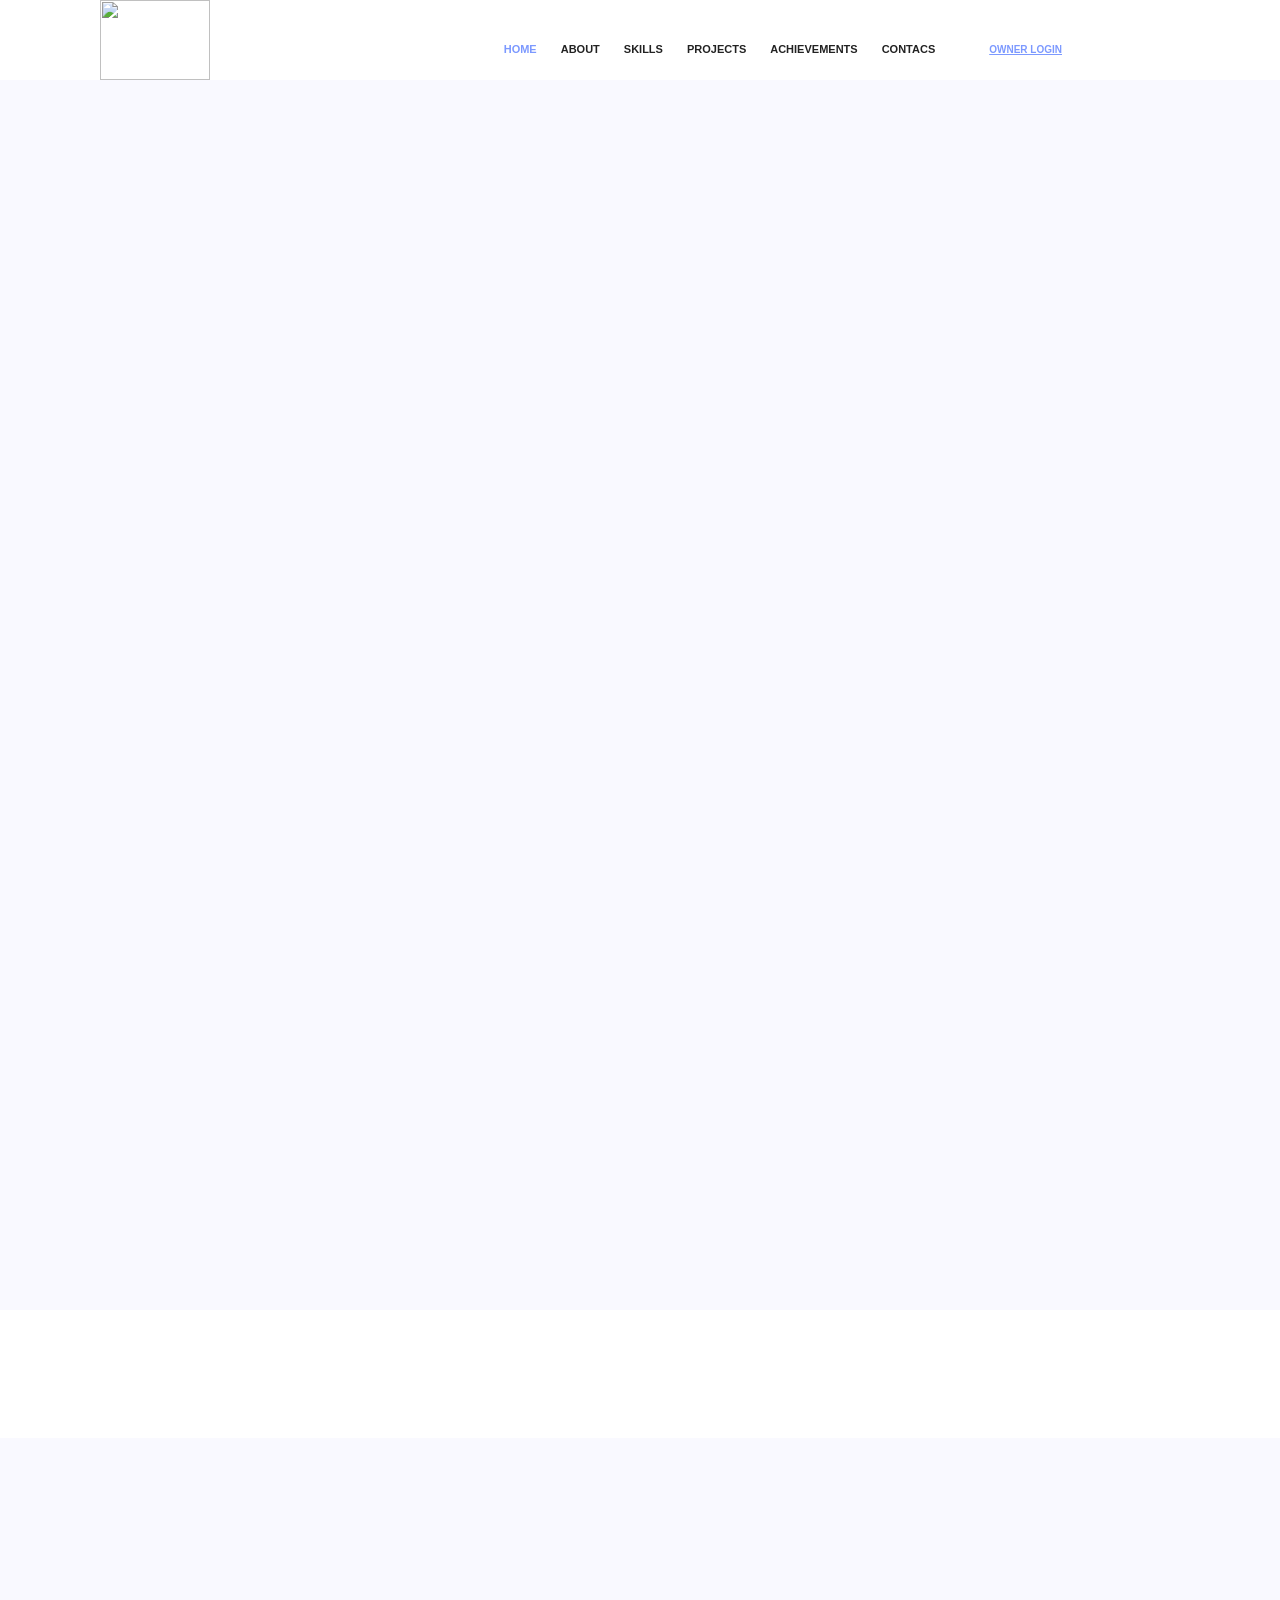
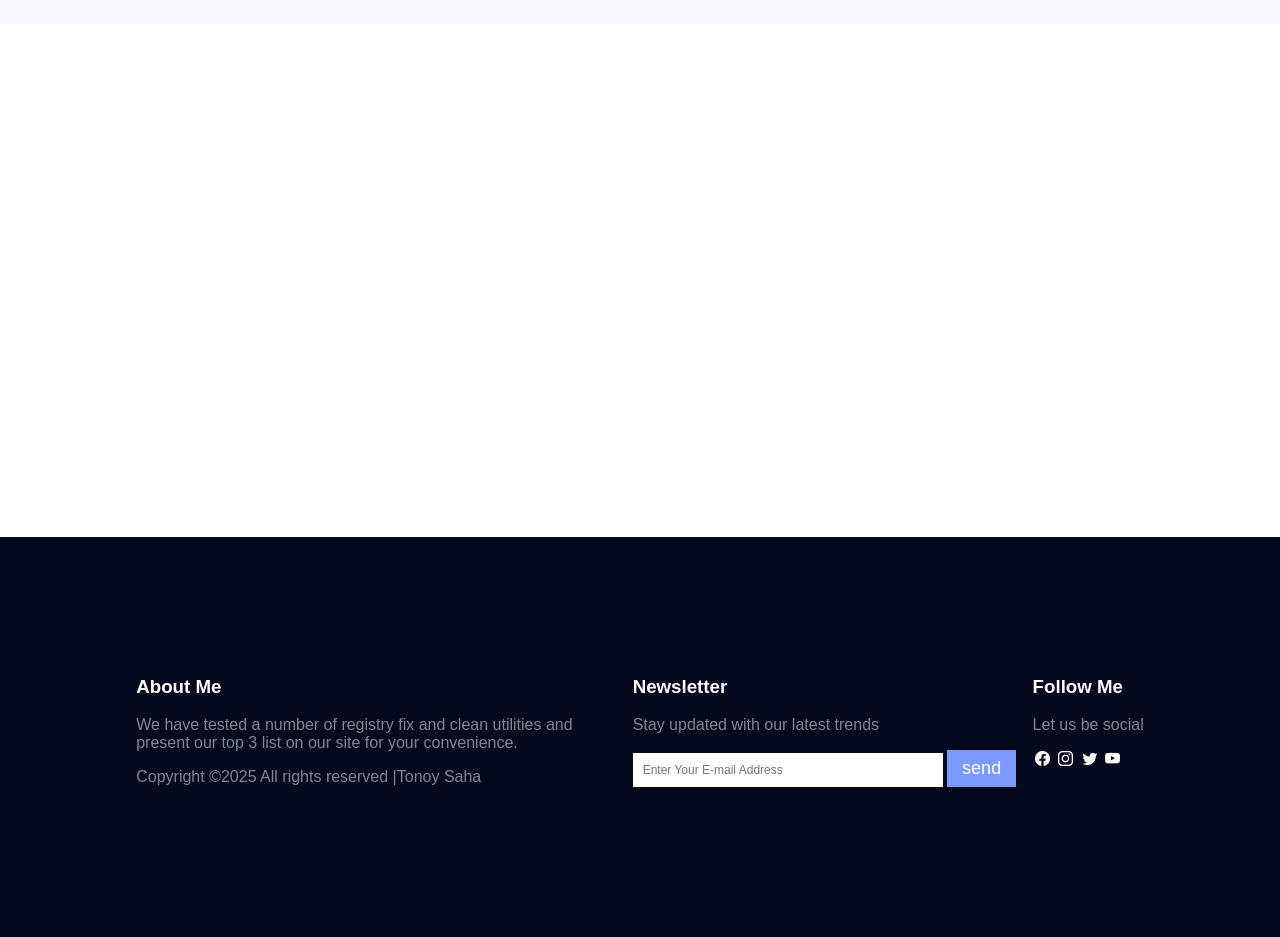
==== index.html @ 449d0204 "added a feature" ====
<!DOCTYPE html>
<html lang="en">
<head>
    <meta charset="UTF-8">
    <meta name="viewport" content="width=device-width, initial-scale=1.0">
  <link rel="stylesheet" href="https://cdn.jsdelivr.net/npm/bootstrap-icons@1.11.3/font/bootstrap-icons.css">
  <link rel="stylesheet" href="https://cdn.jsdelivr.net/npm/devicon@2.15.1/devicon.min.css">
    <link rel="stylesheet" href="style.css">
    <title>Personal</title>
</head>
<body>
    <header>
        <div class="logo edit-img-wrap" data-key="logo">
            <img id="logoImg" src="img1.jpg" alt="">
            <div class="img-overlay">Change logo</div>
        </div>
        <div class="navbar">
            <ul>
                <li><a href="#" style="color: #7c99ff;">Home</a></li>
                <li><a href="#">About</a></li>
                <li><a href="#skills">Skills</a></li>
                <li><a href="#projects">Projects</a></li>
                <li><a href="#achievements">Achievements</a></li>
                <li><a href="#contact">Contacs</a></li>
                <li><span class="owner-pill" id="ownerPill">Editing as owner</span></li>
                <li><button class="login-link" id="loginLink">Owner login</button></li>
            </ul>
        </div>
    </header>
   <!--section1 start-->
    <section class="section1">
        <div class="half1 reveal">
            <h3 data-tkey="hero_eyebrow">This is me</h3>
            <h1 data-tkey="hero_name">Tonoy Saha</h1>
            <p data-tkey="hero_desc">You will begin to realise why this exercise is called the Dickens Pattern with reference to the ghost showing Scrooge some different futures.</p>
            <input type="button" value="DISCOVER NOW">
        </div>
        <div class="half2 reveal edit-img-wrap" data-key="hero">
            <img id="heroImg" src="photo_2026-07-21_13-14-48-modified.png" alt="man">
            <div class="img-overlay">Change photo</div>
        </div>
    </section>
      <!--section1 end-->

      <!--section2 start-->
     <section class="section2">
        <div class="half3 reveal edit-img-wrap" data-key="about">
            <img id="aboutImg" src="details.png" alt="details">
            <div class="img-overlay">Change photo</div>
        </div>

        <div class="half4 reveal">
            <h3 data-tkey="about_eyebrow">About Me</h3>

            <h1 data-tkey="about_title">Personal Details</h1>

            <p data-tkey="about_desc">Here, I focus on a range of items and features that we use in life without giving them a second thought. such as Coca Cola. Dolor sit amet, consectetur adipisicing elit, sed do eiusmod tempor incididunt ut labore et dolore magna aliqua. Ut enim ad minim veniam, quis nostrud exercitation ullamco.</p>
            <input type="button" value="VIEW MORE DETAILS">
        </div>

     </section>
        <!--section2 end-->

        <!--skills start-->
    <section class="skillsSection" id="skills">
        <div class="firsttext reveal">
            <h1 data-tkey="skills_title">My Skills</h1>
            <p data-tkey="skills_desc">The tools and technologies I build with.</p>
        </div>
        <div class="section-head"><button class="add-btn" id="addSkill">+</button></div>
        <div class="skillsGrid" id="skillsGrid"></div>
    </section>
        <!--skills end-->

        <!--section3 start (Projects, was Services)-->

     <section class="section3" id="projects">
        <div class="firsttext reveal">
            <h1 data-tkey="projects_title">My Projects</h1>
            <p data-tkey="projects_desc">At about this time of year, some months after New Year's resolutions have been made and kept, or made and neglected.</p>
        </div>
        <div class="section-head"><button class="add-btn" id="addProject">+</button></div>
        <div class="service">
            <div class="proj-grid" id="projectsGrid"></div>
        </div>
     </section>
     <!--section3 end-->

     <!--section5 start (Achievements, was Featured Projects)-->
     <section class="section5" id="achievements">
        <div class="txt reveal">
            <h1 data-tkey="achievements_title">Achievements</h1>
            <p data-tkey="achievements_desc">Certificates and milestones I've earned along the way.</p>
        </div>
        <div class="section-head"><button class="add-btn" id="addCert">+</button></div>
        <div class="imgg" id="certsGrid"></div>
     </section>
     <!--section5 end-->

     <!--contact start-->
     <section class="section6" id="contact">
        <div class="txt2 reveal">
            <h1 data-tkey="contact_title">Get In Touch</h1>
            <p data-tkey="contact_desc">Have a project, an opportunity, or just want to say hi? Reach out.</p>
        </div>
        <div class="contact-wrap reveal">
            <a class="contact-item" href="mailto:your.email@example.com">
                <i class="bi bi-envelope"></i>
                <div><h3>Email</h3><p data-tkey="contact_email">your.email@example.com</p></div>
            </a>
            <a class="contact-item" href="tel:+8800000000">
                <i class="bi bi-telephone"></i>
                <div><h3>Phone</h3><p data-tkey="contact_phone">+880 00 000 0000</p></div>
            </a>
            <a class="contact-item" href="https://github.com/tonoy-saha" target="_blank">
                <i class="bi bi-github"></i>
                <div><h3>GitHub</h3><p data-tkey="contact_github">github.com/tonoy-saha</p></div>
            </a>
            <a class="contact-item" href="https://linkedin.com" target="_blank">
                <i class="bi bi-linkedin"></i>
                <div><h3>LinkedIn</h3><p data-tkey="contact_linkedin">Connect with me</p></div>
            </a>
        </div>
     </section>
     <!--contact end-->
     <!--Footer start-->
     <section class="footer">
         <div class="foot">
         <div class="foot1">
            <h3 data-tkey="foot_about_title">About Me</h3>
            <p style="width: 480px;" data-tkey="foot_about_desc">We have tested a number of registry fix and clean utilities and present our top 3 list on our site for your convenience.</p>
            <p data-tkey="foot_copyright">Copyright ©2025 All rights reserved |Tonoy Saha</p>
         </div>
         <div class="foot1">
            <h3 data-tkey="foot_news_title">Newsletter</h3>
            <p data-tkey="foot_news_desc">Stay updated with our latest trends</p>
            <input type="text" placeholder="Enter Your E-mail Address">
            <button>send</button>
         </div>
         <div class="foot1">
            <h3 data-tkey="foot_follow_title">Follow Me</h3>
            <p data-tkey="foot_follow_desc">Let us be social</p>
            <i class="bi bi-facebook"></i>
            <i class="bi bi-instagram"></i>
            <i class="bi bi-twitter"></i>
            <i class="bi bi-youtube"></i>

         </div>
         </div>

     </section>
     <!--Footer end-->

<!-- LOGIN MODAL -->
<div class="modal-back" id="loginBack">
  <div class="modal">
    <h3>Owner login</h3>
    <div class="err" id="loginErr"></div>
    <label>Email</label>
    <input type="text" id="loginEmail" placeholder="Email">
    <label>Password</label>
    <input type="password" id="loginPass" placeholder="Password">
    <div class="modal-actions">
      <button class="btn-ghost" id="loginCancel">Cancel</button>
      <button class="btn-primary" id="loginSubmit">Sign in</button>
    </div>
  </div>
</div>

<!-- SKILL MODAL -->
<div class="modal-back" id="skillModalBack">
  <div class="modal">
    <h3>Add skill</h3>
    <label>Skill name</label>
    <input type="text" id="skName" placeholder="e.g. JavaScript, Firebase, Python">
    <div class="hint">Type a known tech name and its logo is added automatically. Otherwise, upload a small image below.</div>
    <label>Logo image (optional — used if no automatic match)</label>
    <input type="file" id="skImage" accept="image/*">
    <div class="modal-actions">
      <button class="btn-ghost" id="skCancel">Cancel</button>
      <button class="btn-primary" id="skSave">Save</button>
    </div>
  </div>
</div>

<!-- PROJECT MODAL -->
<div class="modal-back" id="projectModalBack">
  <div class="modal">
    <h3>Add project</h3>
    <label>Icon (Bootstrap Icons class name)</label>
    <input type="text" id="prIcon" placeholder="e.g. bi-browser-chrome" value="bi-code-slash">
    <div class="hint">Browse names at icons.getbootstrap.com — just the class, e.g. bi-phone</div>
    <label>Title</label>
    <input type="text" id="prTitle" placeholder="e.g. Khata — Ledger App">
    <label>Description</label>
    <textarea id="prDesc" placeholder="A short line about the project"></textarea>
    <div class="modal-actions">
      <button class="btn-ghost" id="prCancel">Cancel</button>
      <button class="btn-primary" id="prSave">Save</button>
    </div>
  </div>
</div>

<!-- ACHIEVEMENT / CERT MODAL -->
<div class="modal-back" id="certModalBack">
  <div class="modal">
    <h3>Add certificate</h3>
    <label>Title</label>
    <input type="text" id="ceTitle" placeholder="e.g. AWS Cloud Practitioner">
    <label>Issued by</label>
    <input type="text" id="ceIssuer" placeholder="e.g. Amazon Web Services">
    <label>Date</label>
    <input type="text" id="ceDate" placeholder="e.g. March 2026">
    <label>About this certificate</label>
    <textarea id="ceDesc" placeholder="What it covers or why it matters"></textarea>
    <label>Image (optional)</label>
    <input type="file" id="ceImage" accept="image/*">
    <div class="hint">Keep it under ~700KB — a compressed JPEG around 800–1000px wide works well.</div>
    <div class="modal-actions">
      <button class="btn-ghost" id="ceCancel">Cancel</button>
      <button class="btn-primary" id="ceSave">Save</button>
    </div>
  </div>
</div>

<input type="file" id="siteImageInput" accept="image/*" style="display:none">

<script type="module" src="script.js"></script>
</body>
</html>
---- style.css ----
body{
    margin: 0;
    padding: 0;
    box-sizing: border-box;
    font-family: Arial, Helvetica, sans-serif;
}
header{
    width: 100%;
    height: 50px;
    position: fixed;
    background-color: white;
    padding-bottom: 30px;
    z-index: 1;
}
header div{
    float: left;
    justify-content: center;
    align-items: center;
}
header .logo img{
    height: 80px;
    width: 110px;
    margin-left: 100px;
}
header .navbar{
    position: absolute;
    top: 0;
    right: 0;
    margin-right: 200px;
    margin-top: 20px;
    font-size: 11px;
    font-weight: bold;
}
header .navbar ul{
    list-style: none;

}
header .navbar ul li{
    float: left;
    padding: 12px;
}
header .navbar ul li a{
    text-decoration: none;
    color: #222222;
    text-transform: uppercase;

}
header .navbar ul li a:hover{
color: #7c99ff;
}
/*section1 start*/
.section1{
    background-color: #f9f9ff;
    width: 100%;
    height: 655px;
    display: flex;
    justify-content: space-between;
    align-items: center;


}
.half1, .half2{
    width: 50%;
}
.half1{
    margin-left: 230px;
    margin-bottom: 12px;

}
.half2{
    padding-right: 160px;
}
.half2 img{
    max-width: 100%;
    height: auto;
}
.half1 h3{
    font-size: 17px;
    font-weight: normal;
    margin-bottom: 8px;

}
.half1 h1{
    font-size: 50px;
    margin-bottom: 8px;
}
.half1 p{
    color: rgba(70, 67, 67, 0.5);
    font-size: 12px;
}
.half1 input{
    padding:12px 25px ;
    background-image: linear-gradient(to right, #007bff, #6a5acd, #8a2be2);
    outline: none;
    border: none;
    color: white;
}
.half1 input:hover{

     box-shadow: 5px 10px 30px rgba(130, 137, 255, 0.7);
     transition: all ease 0.5s;

}
/*section1 end*/

/*section2 start*/
.section2{
   background-color: #f9f9ff;
   height: 655px;
   width: 100%;
   display: flex;
   align-items: center;
   justify-content: space-between;
}

.half3, .half4{
    width: 50%;
}
.half3 img{
padding-left: 120px;
max-width: 100%;
height: auto;
}
.half4{
    margin-right: 230px;
    margin-bottom: 12px;
}

.half4 h3{
    font-size: 14px;
    font-weight: normal;
    margin-bottom: 8px;
}
.half4 h1{
    font-size: 50px;
    margin-bottom: 8px;
}
.half4 p{
    font-size: 12px;
    color: rgba(70, 67, 67, 0.5);
}

.half4 input{
    padding: 12px 8px;
     background-image: linear-gradient(to right, #007bff, #6a5acd, #8a2be2);
     outline: none;
     border: none;
     color: white;
    }
.half4 input:hover{
    box-shadow: 5px 10px 30px rgba(130, 137, 255, 0.7);
     transition: all ease 0.5s;
}

/*section2 end*/
/*section3 start*/
.section3{
    margin: 0 auto;
    text-align: center;
    height: auto;
    width: 100%;
    background-color: #f9f9ff;
}
 .firsttext h1{
    font-size: 40px;
    line-height: 10px;

}
 .firsttext p{
    width: 670px;
    color: rgba(0,0,0,0.5);
    margin: 0 auto;
    padding-top: 30px;
}
.firsttext h1,
.firsttext p {
    margin-top: 0;
    margin-bottom: 0;

}
.service{
    width: 80%;
    margin: 0 auto;
    padding: 45px;
}
.srv1, .srv2{
    width: 100%;
    overflow: hidden;
}
.srv2{
    padding-top: 40px;
}
.srv1 div, .srv2 div{
    width: 31%;
    float: left;
    padding: 5px;
    margin: 0 auto;
}
.service i{
    font-size: 30px;
    color: rgba(0,0,0,0.8);
}
.service h1{
    color: rgba(0,0,0,0.9);
    font-size: medium;
}
.service p{
    color: rgba(0,0,0,0.5);
    font-size: smaller;
}

.service i:hover{
    color: #7c99ff;
}
.service h1:hover{
    color: #7c99ff;
}
/*section3 end*/
/*section4 start*/
.section4{
    width: 100%;
    height: 200px;
    background: linear-gradient(to right, #62cff4, #2c67f2 );
}
.section4 div{
    float: left;
    width: 20%;
    margin: 0 auto;
    position: relative;
    top: 50px;
    left: 200px;

}
.section4 h1,p{
    text-align: center;
    color: white;
}
.section4 h1{
    font-size: 30px;
    line-height: 0;

}

/*section4 end*/
/*section5 start*/
.section5{
    box-sizing: border-box;
    width: 100%;
}
.section5 .txt h1,
.section5 .txt p {
    text-align: center;
}
.section5 .txt h1{
    font-size: 30px;
    color: rgba(0,0,0,0.9);
    margin-bottom: 0;
    margin-top: 50px;
}
.section5 .txt p{
    color: rgba(0,0,0,0.5);
    font-size: 12px;
    margin-bottom: 20px;

}
.section5 .imgg{
    width: 75%;
    display: flex;
    justify-content: space-between;
    flex-wrap: wrap;
    margin: 0 auto;
    margin-left: 80px;
}
.section5 .imgg div {
    width: 30%;      /* Use percentage for 3 in a row */
    min-width: 220px;
    box-sizing: border-box;
    padding: 20px;   /* Reduce padding */
    margin-bottom: 20px;
    text-align: center;
}

.section5 .imgg p{
      color: rgba(0,0,0,0.5);
    font-size: 12px;
    margin: 0;
     margin-left: 90px;

}
.section5 .imgg h1{
    color: rgba(0,0,0,0.8);
    font-size: 15px;
    margin: 0;
    margin-left: 90px;
    margin-top: 10px;
}
.section5 .imgg figure{
    background: linear-gradient(45deg, #6a5acd 40%, #62cff4 100%);
    height: 339px;
    width: 340px;
    margin: 0;
    padding: 0;
    overflow: hidden;
    border-radius: 3%;

}
.section5 figure:hover img{
    opacity: 0.3;
    transition: all 0.3s ease-in-out;
}


/*section5 end*/
/*section6 start*/
.section6{
    width: 100%;
    height: auto;
    padding-bottom: 60px;
}
.section6 .txt2 h1{
    text-align: center;
    color: rgba(0,0,0,0.9);

}
.section6 .txt2 p{
    color: rgba(0,0,0,0.5);
    font-size: small;
    margin-top: -10px;
    text-align: center ;
}
.contact-wrap{
    width: 75%;
    margin: 50px auto 0;
    display: flex;
    flex-wrap: wrap;
    justify-content: center;
    gap: 20px;
}
.contact-item{
    width: 260px;
    background-color: rgb(249, 249, 249);
    border: 1px solid rgba(0,0,0,0.1);
    padding: 22px;
    display: flex;
    align-items: center;
    gap: 16px;
    text-decoration: none;
    color: #222;
    transition: all 0.25s ease-in;
}
.contact-item i{
    font-size: 26px;
    color: #7c99ff;
}
.contact-item h3{
    margin: 0 0 4px;
    font-size: 14px;
}
.contact-item p{
    margin: 0;
    font-size: 12px;
    color: rgba(0,0,0,0.5);
    text-align: left;
}
.contact-item:hover{
    background-color: #7c99ff;
    transform: scale(1.04);
    box-shadow: 0 8px 12px 0 rgba(0,0,0,0.1);
}
.contact-item:hover i, .contact-item:hover h3, .contact-item:hover p{
    color: #fff;
}
@media(max-width:600px){ .contact-wrap{ width:95%; } .contact-item{ width:100%; } }
/*footer start*/
.footer{
    background-color: rgb(4, 9, 30);
    width: 100%;
    height: 400px;
    position: absolute;
    color: white;
    margin-top: 20px;
}
.footer .foot{
    width: 80%;
    height: auto;
    display: flex;
    justify-content: space-around;
    margin: 0 auto;
    margin-top: 120px;
}
.footer .foot .foot1 p{
    color: rgba(255, 255, 255, 0.5);
    text-align: left;
}
.footer .foot .foot1 input{
    font-size: 12px;
    border: none;
    outline: none;
    padding: 10px 150px 10px 10px;
}
.footer .foot .foot1 button{
    font-size: 18px;
    color: white;
    background-color: #7c99ff;
    padding: 8px 15px;
    border: none;
    outline: none;
    cursor: pointer;
}
.footer .foot .foot1 i{
    font-size: 15px;
    cursor: pointer;
    padding: 5px 2px;
}
.footer .foot .foot1 i:hover{
    color: #7c99ff;
}

/*footer end*/

/*responsive*/
/* Responsive styles */
@media (max-width: 1200px) {
    header .logo img {
        margin-left: 30px;
    }
    header .navbar {
        margin-right: 40px;
    }
    .half1, .half2, .half3, .half4 {
        margin-left: 20px;
        margin-right: 20px;
        padding: 0 10px;
    }
    .section5 .imgg {
        margin-left: 0;
    }
    .footer .foot {
        width: 95%;
    }
}

@media (max-width: 900px) {
    header {
        height: auto;
        padding-bottom: 10px;
    }
    header .logo img {
        width: 80px;
        height: 60px;
        margin-left: 10px;
    }
    header .navbar {
        margin-right: 10px;
        margin-top: 10px;
        font-size: 10px;
    }
    .section1,
    .section2 {
        flex-direction: column;
        height: auto;
        align-items: flex-start;
        padding: 20px 0;
    }
    .half1, .half2, .half3, .half4 {
        width: 100%;
        margin: 0;
        padding: 0 10px;
    }
    .half2, .half3 img {
        padding-right: 0;
        padding-left: 0;
    }
    .section5 .imgg {
        flex-direction: column;
        width: 95%;
        margin-left: 0;
    }
    .section5 .imgg div {
        width: 90%;
        min-width: unset;
        margin: 0 auto 20px auto;
    }
    .section6 .card {
        flex-direction: column;
        align-items: center;
    }
    .footer .foot {
        flex-direction: column;
        align-items: flex-start;
        margin-top: 40px;
        width: 95%;
    }
    .section4 div {
        float: none;
        width: 90%;
        left: 0;
        top: 20px;
        margin: 0 auto 20px auto;
        position: static;
    }
}

@media (max-width: 600px) {
    body {
        font-size: 14px;
    }
    header {
        height: auto;
        padding-bottom: 10px;
    }
    header .logo img {
        margin-left: 5px;
        width: 60px;
        height: 40px;
    }
    header .navbar {
        margin-right: 5px;
        margin-top: 5px;
        font-size: 9px;
    }
    header .navbar ul li {
        padding: 6px;
    }
    .section1,
    .section2,
    .section3,
    .section4,
    .section5,
    .section6 {
        padding: 10px 0;
    }
    .half1, .half2, .half3, .half4 {
        margin-left: 0;
        margin-right: 0;
        padding: 0 5px;
    }
    .section5 .imgg {
        width: 100%;
        padding: 0;
        margin-left: 0;
    }
    .section5 .imgg div {
        width: 100%;
        padding: 10px 0;
        min-width: unset;
    }
    .section5 .imgg figure {
        width: 100%;
        height: auto;
    }
    .footer {
        height: auto;
        padding: 20px 0;
    }
    .footer .foot {
        width: 100%;
        margin-top: 20px;
        padding: 0 10px;
    }
    .footer .foot .foot1 input {
        padding: 10px 10px 10px 10px;
        width: 100%;
        box-sizing: border-box;
    }
    .section4 {
        height: auto;
        padding: 20px 0;
    }
    .section4 div {
        width: 100%;
        margin: 10px 0;
        left: 0;
        top: 0;
        position: static;
        float: none;
    }
}

@media (max-width: 400px) {
    body {
        font-size: 12px;
    }
    .section5 .txt h1,
    .section6 .txt2 h1 {
        font-size: 18px;
    }
    .footer .foot .foot1 button {
        font-size: 14px;
        padding: 6px 10px;
    }
}

/* ============ NEW: dynamic sections, owner editing, animations ============ */

/* scroll-reveal */
.reveal{ opacity:0; transform:translateY(24px); transition:opacity .6s ease, transform .6s ease; }
.reveal.in-view{ opacity:1; transform:translateY(0); }

/* owner login / pill */
.owner-pill{ display:none; background:#e5f2ec; color:#1f7a5c; border-radius:999px; padding:4px 12px; font-size:9px; font-weight:700; text-transform:uppercase; }
body.owning .owner-pill{ display:inline-block; }
.login-link{ background:none; border:none; color:#7c99ff; font-size:10px; font-weight:bold; text-transform:uppercase; cursor:pointer; text-decoration:underline; }

/* section head (+ add button) */
.section-head{ text-align:center; margin:20px 0 10px; }
.add-btn{ display:none; width:34px; height:34px; border-radius:50%; background:#7c99ff; color:#fff; border:none; font-size:1.1rem; cursor:pointer; box-shadow:0 4px 10px rgba(124,153,255,.4); transition:transform .2s; }
.add-btn:hover{ transform:scale(1.1); }
body.owning .add-btn{ display:inline-block; }

/* skills */
.skillsSection{ background:#fff; width:100%; padding-bottom:50px; text-align:center; }
.skillsGrid{ width:78%; margin:20px auto 0; display:flex; flex-wrap:wrap; justify-content:center; gap:18px; }
.skill-card{ width:120px; background:#f9f9ff; border:1px solid rgba(0,0,0,.06); border-radius:12px; padding:18px 10px; position:relative; animation:fadeUp .5s ease both; transition:transform .2s, box-shadow .2s; }
.skill-card:hover{ transform:translateY(-4px); box-shadow:0 10px 22px rgba(124,153,255,.25); }
.skill-card i{ font-size:2.2rem; }
.skill-card img{ width:44px; height:44px; object-fit:contain; }
.skill-card .sk-name{ margin-top:8px; font-size:11px; color:#333; font-weight:bold; }
.skill-card .del{ display:none; position:absolute; top:4px; right:6px; border:none; background:none; color:#999; font-size:12px; cursor:pointer; }
body.owning .skill-card .del{ display:block; }

/* projects grid (replaces srv1/srv2 static layout, same visual language) */
.proj-grid{ display:flex; flex-wrap:wrap; justify-content:space-between; }
.proj-card{ width:31%; padding:5px; margin:0 auto 30px; position:relative; animation:fadeUp .5s ease both; transition:transform .2s; }
.proj-card:hover{ transform:translateY(-5px); }
.proj-card .del{ display:none; position:absolute; top:0; right:10px; border:none; background:none; color:#bbb; font-size:14px; cursor:pointer; }
body.owning .proj-card .del{ display:block; }
@media(max-width:900px){ .proj-card{ width:100%; } }

/* achievements / certs cards (reuse .imgg div layout, add owner controls) */
.imgg .cert-card{ position:relative; }
.imgg .cert-card .del{ display:none; position:absolute; top:8px; right:8px; border:none; background:rgba(255,255,255,.85); border-radius:50%; width:22px; height:22px; font-size:12px; cursor:pointer; }
body.owning .imgg .cert-card .del{ display:block; }
.imgg figure img{ width:100%; height:100%; object-fit:cover; }
.imgg figure.no-img{ display:flex; align-items:center; justify-content:center; color:#fff; font-size:13px; }
.imgg .empty-state{ width:100%; text-align:center; color:rgba(0,0,0,.4); font-size:13px; padding:30px 0; }

/* modals */
.modal-back{ display:none; position:fixed; inset:0; background:rgba(0,0,0,.55); align-items:center; justify-content:center; z-index:100; padding:20px; }
.modal-back.show{ display:flex; }
.modal{ background:#fff; border-radius:10px; padding:26px; width:100%; max-width:420px; max-height:88vh; overflow-y:auto; text-align:left; }
.modal h3{ margin:0 0 16px; font-size:18px; }
.modal label{ display:block; font-size:12px; color:#666; margin:12px 0 5px; font-weight:bold; }
.modal input[type=text], .modal input[type=password], .modal textarea, .modal input[type=file]{
  width:100%; border:1px solid #ddd; border-radius:6px; padding:9px 10px; font-family:Arial, Helvetica, sans-serif; font-size:13px; box-sizing:border-box;
}
.modal textarea{ resize:vertical; min-height:60px; }
.modal .hint{ font-size:11px; color:#999; margin-top:4px; }
.modal .err{ color:#c0392b; font-size:12px; min-height:16px; }
.modal-actions{ display:flex; justify-content:flex-end; gap:10px; margin-top:20px; }
.btn-primary{ background-image: linear-gradient(to right, #007bff, #6a5acd, #8a2be2); color:#fff; border:none; border-radius:6px; padding:9px 20px; font-size:13px; cursor:pointer; font-weight:bold; }
.btn-ghost{ background:none; border:1px solid #ddd; color:#666; border-radius:6px; padding:9px 18px; font-size:13px; cursor:pointer; }

@keyframes fadeUp{ from{opacity:0; transform:translateY(16px);} to{opacity:1; transform:translateY(0);} }

/* editable site images (logo / hero / about) */
.edit-img-wrap{ position:relative; }
.edit-img-wrap img{ display:block; }
.img-overlay{
  display:none; position:absolute; inset:0; background:rgba(0,0,0,.55); color:#fff;
  align-items:center; justify-content:center; font-size:12px; text-align:center; cursor:pointer;
}
body.owning .edit-img-wrap{ cursor:pointer; }
body.owning .edit-img-wrap:hover .img-overlay{ display:flex; }

/* editable text */
body.owning [data-tkey]{ outline:none; border-bottom:1px dashed rgba(0,0,0,.25); cursor:text; }
body.owning [data-tkey]:hover{ border-bottom-color:#7c99ff; }
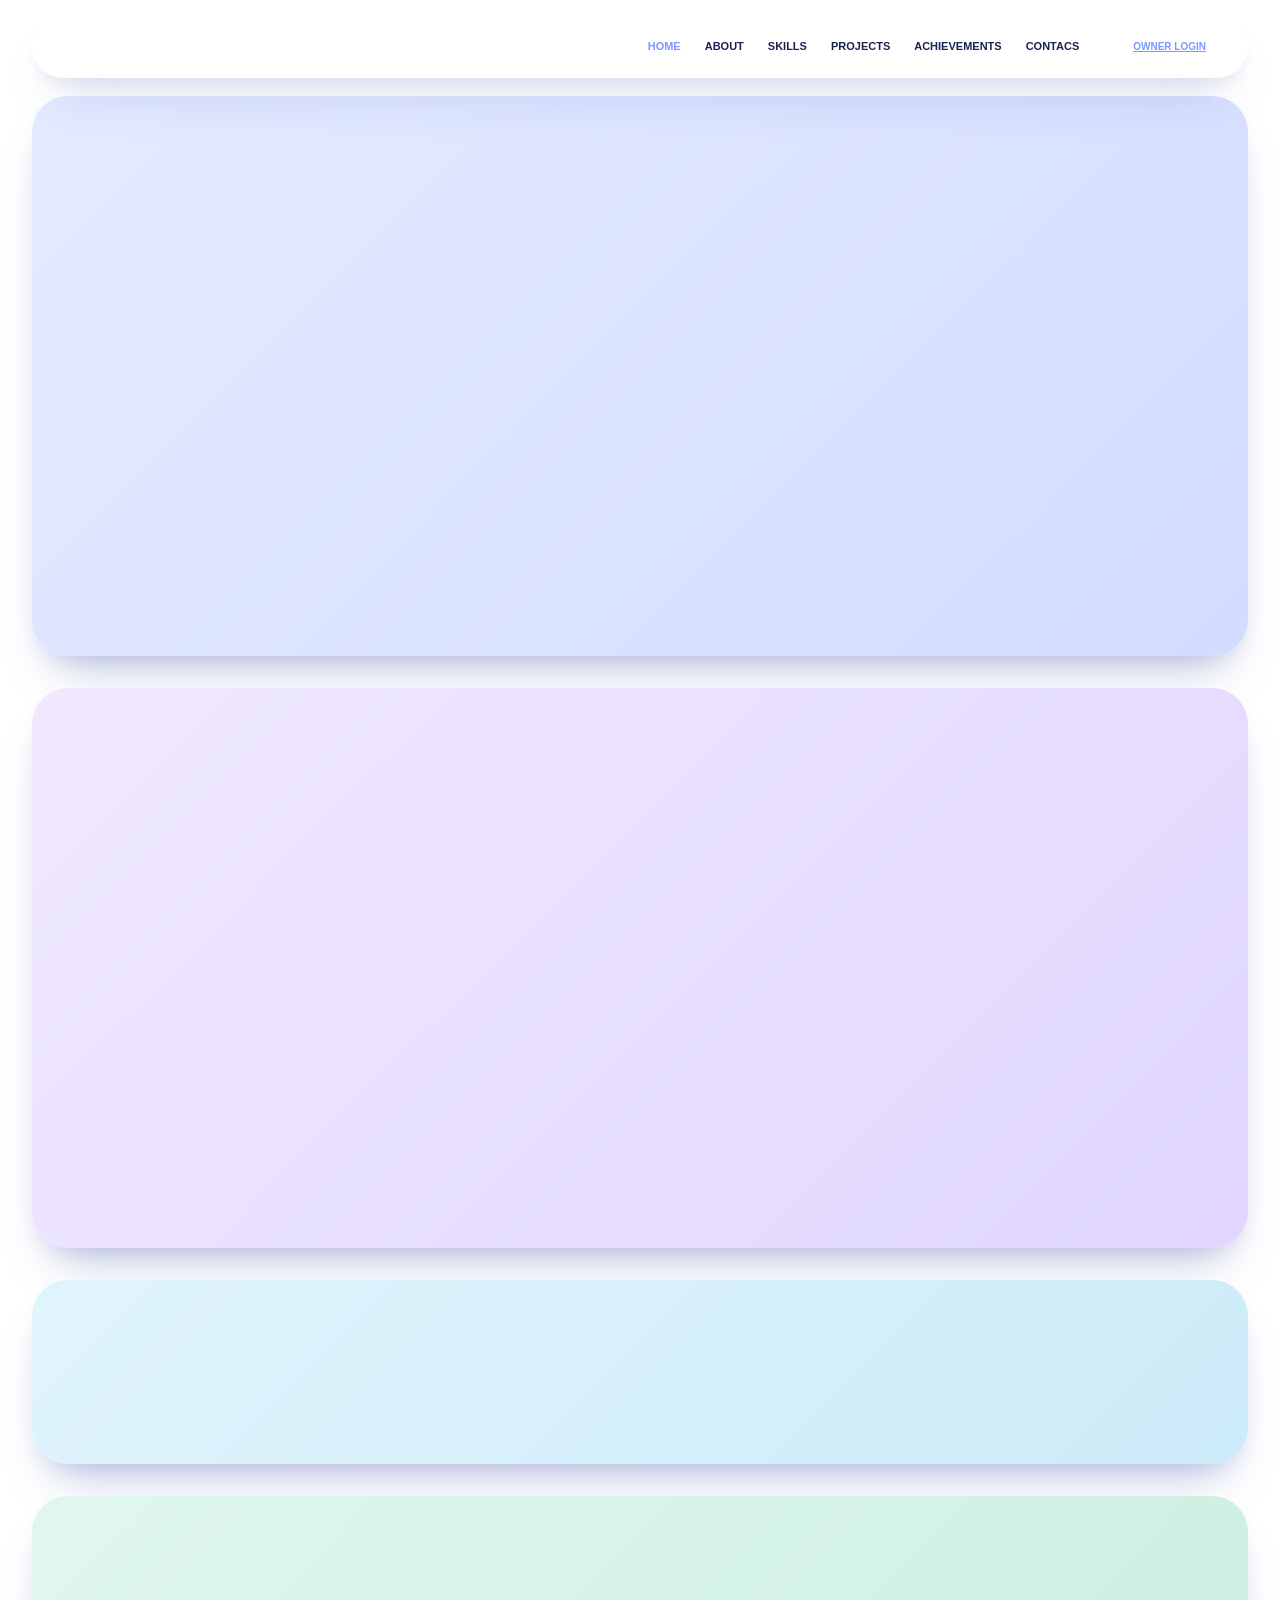
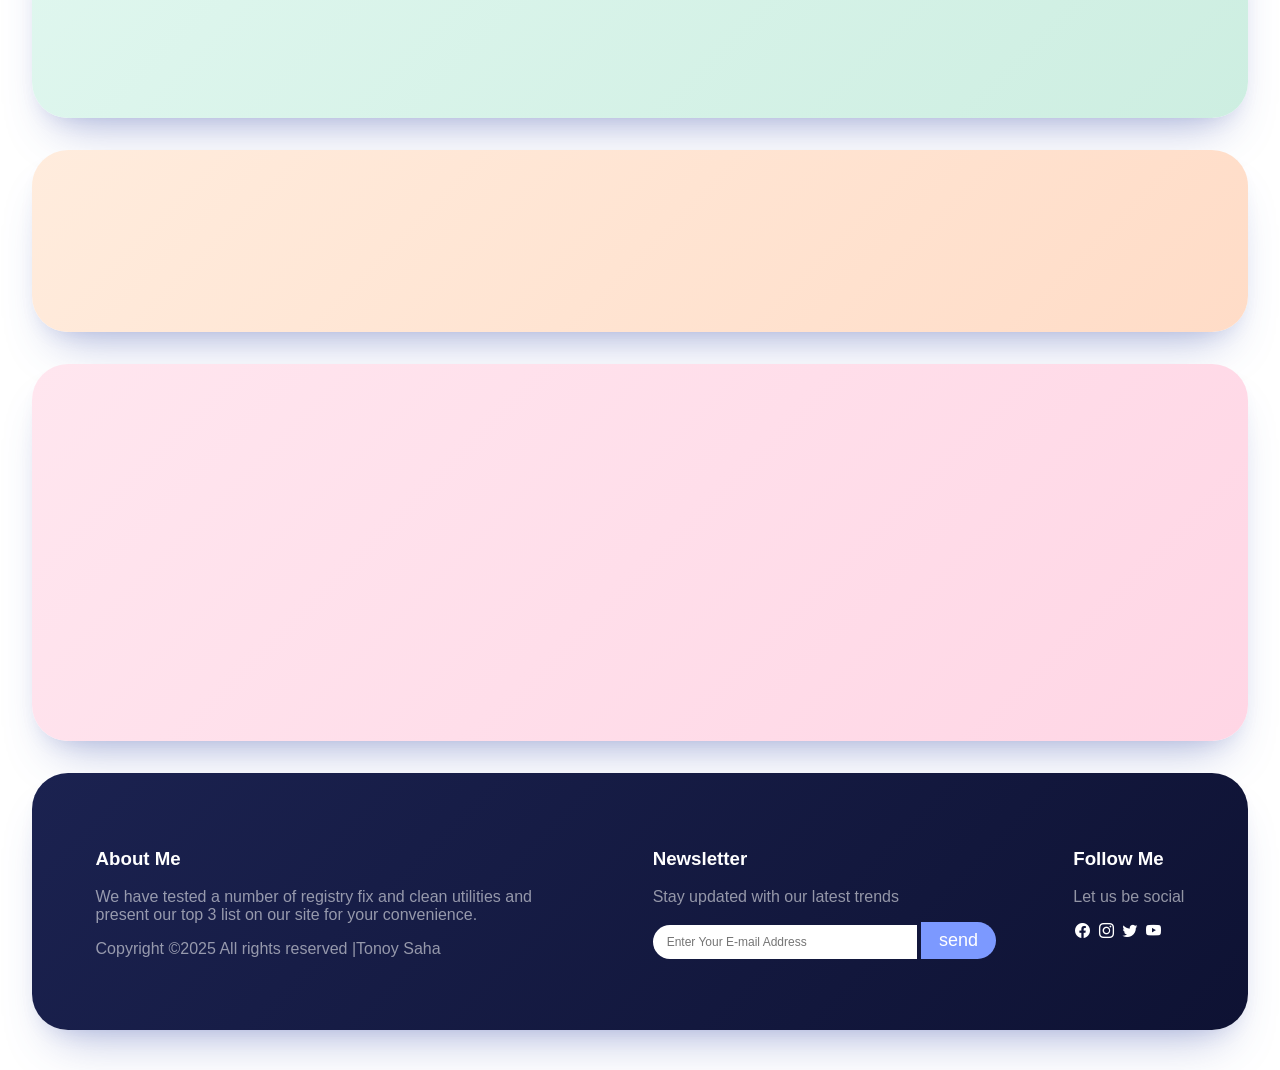
==== commit cc20bc4c: "added project link bar" ====
--- a/index.html
+++ b/index.html
@@ -33,7 +33,6 @@
             <h3 data-tkey="hero_eyebrow">This is me</h3>
             <h1 data-tkey="hero_name">Tonoy Saha</h1>
             <p data-tkey="hero_desc">You will begin to realise why this exercise is called the Dickens Pattern with reference to the ghost showing Scrooge some different futures.</p>
-            <input type="button" value="DISCOVER NOW">
         </div>
         <div class="half2 reveal edit-img-wrap" data-key="hero">
             <img id="heroImg" src="photo_2026-07-21_13-14-48-modified.png" alt="man">
@@ -55,7 +54,6 @@
             <h1 data-tkey="about_title">Personal Details</h1>
 
             <p data-tkey="about_desc">Here, I focus on a range of items and features that we use in life without giving them a second thought. such as Coca Cola. Dolor sit amet, consectetur adipisicing elit, sed do eiusmod tempor incididunt ut labore et dolore magna aliqua. Ut enim ad minim veniam, quis nostrud exercitation ullamco.</p>
-            <input type="button" value="VIEW MORE DETAILS">
         </div>
 
      </section>
@@ -194,9 +192,33 @@
     <input type="text" id="prTitle" placeholder="e.g. Khata — Ledger App">
     <label>Description</label>
     <textarea id="prDesc" placeholder="A short line about the project"></textarea>
+    <label>Project image (optional)</label>
+    <input type="file" id="prImage" accept="image/*">
+    <div class="hint">Keep it under ~700KB — a compressed screenshot around 800–1000px wide works well.</div>
+    <label>Links (optional)</label>
+    <div id="prLinks"></div>
+    <button type="button" class="btn-ghost add-link-row" id="prAddLinkRow">+ Add a link</button>
+    <div class="hint">Shown as buttons under the project, e.g. GitHub or Live demo. Leave the text blank to use the site name.</div>
+    <div class="err" id="prErr"></div>
     <div class="modal-actions">
       <button class="btn-ghost" id="prCancel">Cancel</button>
       <button class="btn-primary" id="prSave">Save</button>
+    </div>
+  </div>
+</div>
+
+<!-- ADD LINK TO AN EXISTING PROJECT -->
+<div class="modal-back" id="linkModalBack">
+  <div class="modal">
+    <h3>Add link</h3>
+    <div class="err" id="lkErr"></div>
+    <label>Button text</label>
+    <input type="text" id="lkLabel" placeholder="e.g. GitHub, Live demo">
+    <label>URL</label>
+    <input type="text" id="lkUrl" placeholder="https://github.com/you/project">
+    <div class="modal-actions">
+      <button class="btn-ghost" id="lkCancel">Cancel</button>
+      <button class="btn-primary" id="lkSave">Add link</button>
     </div>
   </div>
 </div>
--- a/style.css
+++ b/style.css
@@ -1,356 +1,369 @@
+/* ===================================================================
+   Floating-island theme
+   White page  ->  every section is a soft, colored island that floats
+   above it (rounded corners + layered shadow). Cards inside each island
+   are white so the details pop against the island color.
+   =================================================================== */
+:root{
+    --accent:#7c99ff;
+    --accent-deep:#4a63d6;
+    --ink:#1b2250;
+    --ink-soft:rgba(27,34,80,0.68);
+
+    /* one tint per island, all from the same cool family as the accent */
+    --island-hero:     linear-gradient(135deg,#e4ebff 0%,#d2dcff 100%);
+    --island-about:    linear-gradient(135deg,#f0e9ff 0%,#e0d6ff 100%);
+    --island-skills:   linear-gradient(135deg,#e0f4fc 0%,#ccebf8 100%);
+    --island-projects: linear-gradient(135deg,#e0f7ef 0%,#cdeee1 100%);
+    --island-ach:      linear-gradient(135deg,#ffecdd 0%,#ffdcc7 100%);
+    --island-contact:  linear-gradient(135deg,#ffe6ef 0%,#ffd6e5 100%);
+    --island-footer:   linear-gradient(135deg,#1b2250 0%,#0e1233 100%);
+
+    --island-shadow: 0 30px 50px -24px rgba(60,80,170,0.40), 0 10px 22px -12px rgba(60,80,170,0.20);
+    --card-shadow:   0 16px 28px -16px rgba(40,50,110,0.32), 0 4px 10px -4px rgba(40,50,110,0.10);
+    --radius-island: 36px;
+    --radius-card: 22px;
+}
+
+html{ scroll-behavior:smooth; }
+section{ scroll-margin-top:100px; }
+
 body{
     margin: 0;
-    padding: 0;
+    padding: 96px 0 0;
     box-sizing: border-box;
     font-family: Arial, Helvetica, sans-serif;
-}
+    background: #ffffff;
+    color: var(--ink);
+}
+
+/* ---------- every section = one island ---------- */
+.section1,
+.section2,
+.skillsSection,
+.section3,
+.section5,
+.section6,
+.footer{
+    box-sizing: border-box;
+    width: calc(100% - 64px);
+    max-width: 1240px;
+    margin: 0 auto 32px;
+    border-radius: var(--radius-island);
+    box-shadow: var(--island-shadow);
+}
+
+/* ---------- header: a floating pill ---------- */
 header{
-    width: 100%;
-    height: 50px;
     position: fixed;
-    background-color: white;
-    padding-bottom: 30px;
-    z-index: 1;
-}
-header div{
-    float: left;
-    justify-content: center;
+    top: 14px;
+    left: 50%;
+    transform: translateX(-50%);
+    width: calc(100% - 64px);
+    max-width: 1240px;
+    height: 64px;
+    box-sizing: border-box;
+    padding: 0 24px 0 20px;
+    display: flex;
     align-items: center;
+    justify-content: space-between;
+    background: rgba(255,255,255,0.92);
+    -webkit-backdrop-filter: blur(10px);
+    backdrop-filter: blur(10px);
+    border-radius: 999px;
+    box-shadow: var(--island-shadow);
+    z-index: 50;
+}
+header .logo{
+    display: flex;
+    align-items: center;
 }
 header .logo img{
-    height: 80px;
-    width: 110px;
-    margin-left: 100px;
+    height: 46px;
+    width: auto;
+    margin-left: 0;
+    border-radius: 12px;
 }
 header .navbar{
-    position: absolute;
-    top: 0;
-    right: 0;
-    margin-right: 200px;
-    margin-top: 20px;
+    position: static;
+    margin: 0;
     font-size: 11px;
     font-weight: bold;
 }
 header .navbar ul{
     list-style: none;
-
+    margin: 0;
+    padding: 0;
+    display: flex;
+    align-items: center;
+    flex-wrap: wrap;
+    justify-content: flex-end;
 }
 header .navbar ul li{
-    float: left;
     padding: 12px;
 }
 header .navbar ul li a{
     text-decoration: none;
-    color: #222222;
+    color: var(--ink);
     text-transform: uppercase;
-
 }
 header .navbar ul li a:hover{
-color: #7c99ff;
-}
+    color: var(--accent);
+}
+
 /*section1 start*/
 .section1{
-    background-color: #f9f9ff;
-    width: 100%;
-    height: 655px;
+    background: var(--island-hero);
+    min-height: 560px;
+    padding: 40px 70px;
     display: flex;
     justify-content: space-between;
     align-items: center;
-
-
 }
 .half1, .half2{
     width: 50%;
 }
 .half1{
-    margin-left: 230px;
+    margin-left: 0;
     margin-bottom: 12px;
-
 }
 .half2{
-    padding-right: 160px;
+    padding-right: 0;
+    display: flex;
+    justify-content: flex-end;
 }
 .half2 img{
     max-width: 100%;
     height: auto;
+    filter: drop-shadow(0 22px 24px rgba(40,50,110,0.28));
 }
 .half1 h3{
-    font-size: 17px;
-    font-weight: normal;
-    margin-bottom: 8px;
-
+    font-size: 16px;
+    font-weight: 700;
+    letter-spacing: 1.5px;
+    text-transform: uppercase;
+    color: var(--accent-deep);
+    margin-bottom: 10px;
 }
 .half1 h1{
     font-size: 50px;
-    margin-bottom: 8px;
+    margin-bottom: 14px;
+    color: var(--ink);
 }
 .half1 p{
-    color: rgba(70, 67, 67, 0.5);
-    font-size: 12px;
-}
-.half1 input{
-    padding:12px 25px ;
-    background-image: linear-gradient(to right, #007bff, #6a5acd, #8a2be2);
-    outline: none;
-    border: none;
-    color: white;
-}
-.half1 input:hover{
-
-     box-shadow: 5px 10px 30px rgba(130, 137, 255, 0.7);
-     transition: all ease 0.5s;
-
+    color: var(--ink-soft);
+    font-size: 17px;
+    font-weight: 500;
+    line-height: 1.7;
+    max-width: 480px;
+    margin-bottom: 20px;
 }
 /*section1 end*/
 
 /*section2 start*/
 .section2{
-   background-color: #f9f9ff;
-   height: 655px;
-   width: 100%;
-   display: flex;
-   align-items: center;
-   justify-content: space-between;
-}
-
+    background: var(--island-about);
+    min-height: 560px;
+    padding: 40px 70px;
+    display: flex;
+    align-items: center;
+    justify-content: space-between;
+}
 .half3, .half4{
     width: 50%;
 }
 .half3 img{
-padding-left: 120px;
-max-width: 100%;
-height: auto;
+    padding-left: 0;
+    max-width: 100%;
+    height: auto;
+    filter: drop-shadow(0 22px 24px rgba(60,40,130,0.25));
 }
 .half4{
-    margin-right: 230px;
+    margin-right: 0;
     margin-bottom: 12px;
 }
-
 .half4 h3{
-    font-size: 14px;
-    font-weight: normal;
-    margin-bottom: 8px;
+    font-size: 16px;
+    font-weight: 700;
+    letter-spacing: 1.5px;
+    text-transform: uppercase;
+    color: #7459d6;
+    margin-bottom: 10px;
 }
 .half4 h1{
     font-size: 50px;
-    margin-bottom: 8px;
+    margin-bottom: 14px;
+    color: var(--ink);
 }
 .half4 p{
-    font-size: 12px;
-    color: rgba(70, 67, 67, 0.5);
-}
-
-.half4 input{
-    padding: 12px 8px;
-     background-image: linear-gradient(to right, #007bff, #6a5acd, #8a2be2);
-     outline: none;
-     border: none;
-     color: white;
-    }
-.half4 input:hover{
-    box-shadow: 5px 10px 30px rgba(130, 137, 255, 0.7);
-     transition: all ease 0.5s;
-}
-
+    font-size: 17px;
+    font-weight: 500;
+    line-height: 1.7;
+    color: var(--ink-soft);
+    max-width: 480px;
+    margin-bottom: 20px;
+}
 /*section2 end*/
-/*section3 start*/
+
+/*section headings shared by skills + projects*/
+.firsttext h1{
+    font-size: 40px;
+    line-height: 10px;
+    color: var(--ink);
+}
+.firsttext p{
+    width: 670px;
+    max-width: 100%;
+    color: var(--ink-soft);
+    margin: 0 auto;
+    padding-top: 30px;
+}
+.firsttext h1,
+.firsttext p{
+    margin-top: 0;
+    margin-bottom: 0;
+}
+
+/*section3 (projects) start*/
 .section3{
-    margin: 0 auto;
+    background: var(--island-projects);
+    margin-top: 0;
+    padding: 56px 24px 40px;
     text-align: center;
     height: auto;
-    width: 100%;
-    background-color: #f9f9ff;
-}
- .firsttext h1{
-    font-size: 40px;
-    line-height: 10px;
-
-}
- .firsttext p{
-    width: 670px;
-    color: rgba(0,0,0,0.5);
+}
+.service{
+    width: 94%;
     margin: 0 auto;
-    padding-top: 30px;
-}
-.firsttext h1,
-.firsttext p {
-    margin-top: 0;
-    margin-bottom: 0;
-
-}
-.service{
-    width: 80%;
-    margin: 0 auto;
-    padding: 45px;
-}
-.srv1, .srv2{
-    width: 100%;
-    overflow: hidden;
-}
-.srv2{
-    padding-top: 40px;
-}
-.srv1 div, .srv2 div{
-    width: 31%;
-    float: left;
-    padding: 5px;
-    margin: 0 auto;
+    padding: 20px 0 10px;
 }
 .service i{
     font-size: 30px;
-    color: rgba(0,0,0,0.8);
+    color: var(--accent-deep);
 }
 .service h1{
-    color: rgba(0,0,0,0.9);
-    font-size: medium;
+    color: var(--ink);
+    font-size: 17px;
+    margin: 10px 0 6px;
 }
 .service p{
-    color: rgba(0,0,0,0.5);
-    font-size: smaller;
-}
-
+    color: var(--ink-soft);
+    font-size: 13px;
+    line-height: 1.6;
+    margin: 0;
+}
 .service i:hover{
-    color: #7c99ff;
+    color: var(--accent);
 }
 .service h1:hover{
-    color: #7c99ff;
+    color: var(--accent-deep);
 }
 /*section3 end*/
-/*section4 start*/
-.section4{
-    width: 100%;
-    height: 200px;
-    background: linear-gradient(to right, #62cff4, #2c67f2 );
-}
-.section4 div{
-    float: left;
-    width: 20%;
-    margin: 0 auto;
-    position: relative;
-    top: 50px;
-    left: 200px;
-
-}
-.section4 h1,p{
-    text-align: center;
-    color: white;
-}
-.section4 h1{
-    font-size: 30px;
-    line-height: 0;
-
-}
-
-/*section4 end*/
-/*section5 start*/
+
+/*section5 (achievements) start*/
 .section5{
-    box-sizing: border-box;
-    width: 100%;
+    background: var(--island-ach);
+    padding: 30px 24px 40px;
 }
 .section5 .txt h1,
-.section5 .txt p {
+.section5 .txt p{
     text-align: center;
 }
 .section5 .txt h1{
     font-size: 30px;
-    color: rgba(0,0,0,0.9);
+    color: var(--ink);
     margin-bottom: 0;
-    margin-top: 50px;
+    margin-top: 30px;
 }
 .section5 .txt p{
-    color: rgba(0,0,0,0.5);
+    color: var(--ink-soft);
+    font-size: 13px;
+    margin-bottom: 20px;
+}
+.section5 .imgg{
+    width: 94%;
+    display: flex;
+    justify-content: center;
+    flex-wrap: wrap;
+    gap: 26px;
+    margin: 0 auto;
+}
+.section5 .imgg .cert-card{
+    width: 30%;
+    min-width: 250px;
+    box-sizing: border-box;
+    padding: 16px 16px 20px;
+    text-align: center;
+    background: #fff;
+    border-radius: var(--radius-card);
+    box-shadow: var(--card-shadow);
+}
+.section5 .imgg p{
+    color: var(--ink-soft);
     font-size: 12px;
-    margin-bottom: 20px;
-
-}
-.section5 .imgg{
-    width: 75%;
-    display: flex;
-    justify-content: space-between;
-    flex-wrap: wrap;
-    margin: 0 auto;
-    margin-left: 80px;
-}
-.section5 .imgg div {
-    width: 30%;      /* Use percentage for 3 in a row */
-    min-width: 220px;
-    box-sizing: border-box;
-    padding: 20px;   /* Reduce padding */
-    margin-bottom: 20px;
-    text-align: center;
-}
-
-.section5 .imgg p{
-      color: rgba(0,0,0,0.5);
-    font-size: 12px;
-    margin: 0;
-     margin-left: 90px;
-
+    margin: 6px 0 0;
 }
 .section5 .imgg h1{
-    color: rgba(0,0,0,0.8);
+    color: var(--ink);
     font-size: 15px;
-    margin: 0;
-    margin-left: 90px;
-    margin-top: 10px;
+    margin: 14px 0 0;
 }
 .section5 .imgg figure{
     background: linear-gradient(45deg, #6a5acd 40%, #62cff4 100%);
-    height: 339px;
-    width: 340px;
+    height: 240px;
+    width: 100%;
     margin: 0;
     padding: 0;
     overflow: hidden;
-    border-radius: 3%;
-
+    border-radius: 16px;
 }
 .section5 figure:hover img{
     opacity: 0.3;
     transition: all 0.3s ease-in-out;
 }
-
-
 /*section5 end*/
-/*section6 start*/
+
+/*section6 (contact) start*/
 .section6{
-    width: 100%;
+    background: var(--island-contact);
     height: auto;
-    padding-bottom: 60px;
+    padding: 30px 24px 56px;
 }
 .section6 .txt2 h1{
     text-align: center;
-    color: rgba(0,0,0,0.9);
-
+    color: var(--ink);
 }
 .section6 .txt2 p{
-    color: rgba(0,0,0,0.5);
+    color: var(--ink-soft);
     font-size: small;
     margin-top: -10px;
-    text-align: center ;
+    text-align: center;
 }
 .contact-wrap{
-    width: 75%;
-    margin: 50px auto 0;
+    width: 90%;
+    margin: 40px auto 0;
     display: flex;
     flex-wrap: wrap;
     justify-content: center;
-    gap: 20px;
+    gap: 22px;
 }
 .contact-item{
     width: 260px;
-    background-color: rgb(249, 249, 249);
-    border: 1px solid rgba(0,0,0,0.1);
+    background-color: #fff;
+    border: none;
+    border-radius: 18px;
+    box-shadow: var(--card-shadow);
     padding: 22px;
     display: flex;
     align-items: center;
     gap: 16px;
     text-decoration: none;
-    color: #222;
+    color: var(--ink);
     transition: all 0.25s ease-in;
 }
 .contact-item i{
     font-size: 26px;
-    color: #7c99ff;
+    color: var(--accent);
 }
 .contact-item h3{
     margin: 0 0 4px;
@@ -359,53 +372,58 @@
 .contact-item p{
     margin: 0;
     font-size: 12px;
-    color: rgba(0,0,0,0.5);
+    color: var(--ink-soft);
     text-align: left;
 }
 .contact-item:hover{
-    background-color: #7c99ff;
-    transform: scale(1.04);
-    box-shadow: 0 8px 12px 0 rgba(0,0,0,0.1);
+    background-color: var(--accent);
+    transform: translateY(-5px);
+    box-shadow: 0 18px 28px -12px rgba(60,80,170,0.45);
 }
 .contact-item:hover i, .contact-item:hover h3, .contact-item:hover p{
     color: #fff;
 }
-@media(max-width:600px){ .contact-wrap{ width:95%; } .contact-item{ width:100%; } }
+@media(max-width:600px){ .contact-wrap{ width:100%; } .contact-item{ width:100%; } }
+
 /*footer start*/
 .footer{
-    background-color: rgb(4, 9, 30);
+    background: var(--island-footer);
+    height: auto;
+    position: relative;
+    color: white;
+    margin-top: 0;
+    margin-bottom: 40px;
+    padding: 56px 40px;
+}
+.footer .foot{
     width: 100%;
-    height: 400px;
-    position: absolute;
-    color: white;
-    margin-top: 20px;
-}
-.footer .foot{
-    width: 80%;
     height: auto;
     display: flex;
     justify-content: space-around;
     margin: 0 auto;
-    margin-top: 120px;
+    gap: 30px;
 }
 .footer .foot .foot1 p{
-    color: rgba(255, 255, 255, 0.5);
+    color: rgba(255,255,255,0.55);
     text-align: left;
+    max-width: 100%;
 }
 .footer .foot .foot1 input{
     font-size: 12px;
     border: none;
     outline: none;
-    padding: 10px 150px 10px 10px;
+    padding: 10px 100px 10px 14px;
+    border-radius: 999px 0 0 999px;
 }
 .footer .foot .foot1 button{
     font-size: 18px;
     color: white;
-    background-color: #7c99ff;
-    padding: 8px 15px;
+    background-color: var(--accent);
+    padding: 8px 18px;
     border: none;
     outline: none;
     cursor: pointer;
+    border-radius: 0 999px 999px 0;
 }
 .footer .foot .foot1 i{
     font-size: 15px;
@@ -413,167 +431,94 @@
     padding: 5px 2px;
 }
 .footer .foot .foot1 i:hover{
-    color: #7c99ff;
-}
-
+    color: var(--accent);
+}
 /*footer end*/
 
 /*responsive*/
-/* Responsive styles */
 @media (max-width: 1200px) {
-    header .logo img {
-        margin-left: 30px;
-    }
-    header .navbar {
-        margin-right: 40px;
-    }
-    .half1, .half2, .half3, .half4 {
-        margin-left: 20px;
-        margin-right: 20px;
-        padding: 0 10px;
-    }
-    .section5 .imgg {
-        margin-left: 0;
+    .section1, .section2{
+        padding: 36px 40px;
     }
     .footer .foot {
-        width: 95%;
+        width: 100%;
     }
 }
 
 @media (max-width: 900px) {
-    header {
+    body{ padding-top: 118px; }
+    .section1, .section2, .skillsSection, .section3, .section5, .section6, .footer,
+    header{
+        width: calc(100% - 28px);
+    }
+    .section1, .section2, .skillsSection, .section3, .section5, .section6, .footer{
+        border-radius: 28px;
+        margin-bottom: 22px;
+    }
+    header{
         height: auto;
-        padding-bottom: 10px;
-    }
-    header .logo img {
-        width: 80px;
-        height: 60px;
-        margin-left: 10px;
-    }
-    header .navbar {
-        margin-right: 10px;
-        margin-top: 10px;
+        min-height: 56px;
+        padding: 8px 14px;
+        border-radius: 28px;
+        top: 10px;
+    }
+    header .logo img{
+        width: auto;
+        height: 38px;
+    }
+    header .navbar{
         font-size: 10px;
+    }
+    header .navbar ul li{
+        padding: 7px;
     }
     .section1,
     .section2 {
         flex-direction: column;
         height: auto;
+        min-height: 0;
         align-items: flex-start;
-        padding: 20px 0;
+        padding: 30px 22px;
     }
     .half1, .half2, .half3, .half4 {
         width: 100%;
         margin: 0;
-        padding: 0 10px;
+        padding: 0;
     }
     .half2, .half3 img {
         padding-right: 0;
         padding-left: 0;
     }
     .section5 .imgg {
-        flex-direction: column;
-        width: 95%;
-        margin-left: 0;
-    }
-    .section5 .imgg div {
-        width: 90%;
-        min-width: unset;
-        margin: 0 auto 20px auto;
-    }
-    .section6 .card {
-        flex-direction: column;
-        align-items: center;
+        width: 100%;
+    }
+    .section5 .imgg .cert-card {
+        width: 100%;
+        min-width: 0;
+    }
+    .footer {
+        padding: 36px 24px;
     }
     .footer .foot {
         flex-direction: column;
         align-items: flex-start;
-        margin-top: 40px;
-        width: 95%;
-    }
-    .section4 div {
-        float: none;
-        width: 90%;
-        left: 0;
-        top: 20px;
-        margin: 0 auto 20px auto;
-        position: static;
-    }
+        width: 100%;
+    }
+    .firsttext h1{ font-size:32px; }
 }
 
 @media (max-width: 600px) {
     body {
         font-size: 14px;
     }
-    header {
-        height: auto;
-        padding-bottom: 10px;
-    }
-    header .logo img {
-        margin-left: 5px;
-        width: 60px;
-        height: 40px;
-    }
-    header .navbar {
-        margin-right: 5px;
-        margin-top: 5px;
-        font-size: 9px;
-    }
-    header .navbar ul li {
-        padding: 6px;
-    }
-    .section1,
-    .section2,
-    .section3,
-    .section4,
-    .section5,
-    .section6 {
-        padding: 10px 0;
-    }
-    .half1, .half2, .half3, .half4 {
-        margin-left: 0;
-        margin-right: 0;
-        padding: 0 5px;
-    }
-    .section5 .imgg {
-        width: 100%;
-        padding: 0;
-        margin-left: 0;
-    }
-    .section5 .imgg div {
-        width: 100%;
-        padding: 10px 0;
-        min-width: unset;
-    }
-    .section5 .imgg figure {
-        width: 100%;
-        height: auto;
-    }
-    .footer {
-        height: auto;
-        padding: 20px 0;
-    }
-    .footer .foot {
-        width: 100%;
-        margin-top: 20px;
-        padding: 0 10px;
-    }
+    .half1 h1, .half4 h1{ font-size: 36px; }
     .footer .foot .foot1 input {
-        padding: 10px 10px 10px 10px;
-        width: 100%;
+        padding: 10px 14px;
+        width: 70%;
         box-sizing: border-box;
     }
-    .section4 {
-        height: auto;
-        padding: 20px 0;
-    }
-    .section4 div {
-        width: 100%;
-        margin: 10px 0;
-        left: 0;
-        top: 0;
-        position: static;
-        float: none;
+    .footer .foot .foot1 button {
+        padding: 8px 14px;
     }
 }
 
@@ -591,7 +536,7 @@
     }
 }
 
-/* ============ NEW: dynamic sections, owner editing, animations ============ */
+/* ============ dynamic sections, owner editing, animations ============ */
 
 /* scroll-reveal */
 .reveal{ opacity:0; transform:translateY(24px); transition:opacity .6s ease, transform .6s ease; }
@@ -600,69 +545,107 @@
 /* owner login / pill */
 .owner-pill{ display:none; background:#e5f2ec; color:#1f7a5c; border-radius:999px; padding:4px 12px; font-size:9px; font-weight:700; text-transform:uppercase; }
 body.owning .owner-pill{ display:inline-block; }
-.login-link{ background:none; border:none; color:#7c99ff; font-size:10px; font-weight:bold; text-transform:uppercase; cursor:pointer; text-decoration:underline; }
+.login-link{ background:none; border:none; color:var(--accent); font-size:10px; font-weight:bold; text-transform:uppercase; cursor:pointer; text-decoration:underline; }
 
 /* section head (+ add button) */
 .section-head{ text-align:center; margin:20px 0 10px; }
-.add-btn{ display:none; width:34px; height:34px; border-radius:50%; background:#7c99ff; color:#fff; border:none; font-size:1.1rem; cursor:pointer; box-shadow:0 4px 10px rgba(124,153,255,.4); transition:transform .2s; }
+.add-btn{ display:none; width:34px; height:34px; border-radius:50%; background:var(--accent); color:#fff; border:none; font-size:1.1rem; cursor:pointer; box-shadow:0 4px 10px rgba(124,153,255,.4); transition:transform .2s; }
 .add-btn:hover{ transform:scale(1.1); }
 body.owning .add-btn{ display:inline-block; }
 
-/* skills */
-.skillsSection{ background:#fff; width:100%; padding-bottom:50px; text-align:center; }
-.skillsGrid{ width:78%; margin:20px auto 0; display:flex; flex-wrap:wrap; justify-content:center; gap:18px; }
-.skill-card{ width:120px; background:#f9f9ff; border:1px solid rgba(0,0,0,.06); border-radius:12px; padding:18px 10px; position:relative; animation:fadeUp .5s ease both; transition:transform .2s, box-shadow .2s; }
-.skill-card:hover{ transform:translateY(-4px); box-shadow:0 10px 22px rgba(124,153,255,.25); }
+/* skills island */
+.skillsSection{ background:var(--island-skills); padding:56px 24px 50px; text-align:center; }
+.skillsGrid{ width:90%; margin:20px auto 0; display:flex; flex-wrap:wrap; justify-content:center; gap:20px; }
+.skill-card{ width:120px; background:#fff; border:none; border-radius:20px; padding:18px 10px; position:relative; box-shadow:var(--card-shadow); animation:fadeUp .5s ease both; transition:transform .2s, box-shadow .2s; }
+.skill-card:hover{ transform:translateY(-6px); box-shadow:0 20px 30px -14px rgba(40,100,160,.45); }
 .skill-card i{ font-size:2.2rem; }
 .skill-card img{ width:44px; height:44px; object-fit:contain; }
-.skill-card .sk-name{ margin-top:8px; font-size:11px; color:#333; font-weight:bold; }
+.skill-card .sk-name{ margin-top:8px; font-size:11px; color:var(--ink); font-weight:bold; }
 .skill-card .del{ display:none; position:absolute; top:4px; right:6px; border:none; background:none; color:#999; font-size:12px; cursor:pointer; }
 body.owning .skill-card .del{ display:block; }
 
-/* projects grid (replaces srv1/srv2 static layout, same visual language) */
-.proj-grid{ display:flex; flex-wrap:wrap; justify-content:space-between; }
-.proj-card{ width:31%; padding:5px; margin:0 auto 30px; position:relative; animation:fadeUp .5s ease both; transition:transform .2s; }
-.proj-card:hover{ transform:translateY(-5px); }
-.proj-card .del{ display:none; position:absolute; top:0; right:10px; border:none; background:none; color:#bbb; font-size:14px; cursor:pointer; }
+/* projects grid: each project is a small white island on the mint island */
+.proj-grid{ display:grid; grid-template-columns:repeat(auto-fill, minmax(250px, 1fr)); gap:26px; }
+.proj-card{ background:#fff; border-radius:var(--radius-card); box-shadow:var(--card-shadow); padding:20px 18px 22px; position:relative; animation:fadeUp .5s ease both; transition:transform .2s, box-shadow .2s; }
+.proj-card:hover{ transform:translateY(-6px); box-shadow:0 22px 32px -16px rgba(30,110,90,.40); }
+.proj-card .del{ display:none; position:absolute; top:6px; right:12px; border:none; background:none; color:#bbb; font-size:14px; cursor:pointer; }
 body.owning .proj-card .del{ display:block; }
-@media(max-width:900px){ .proj-card{ width:100%; } }
-
-/* achievements / certs cards (reuse .imgg div layout, add owner controls) */
-.imgg .cert-card{ position:relative; }
-.imgg .cert-card .del{ display:none; position:absolute; top:8px; right:8px; border:none; background:rgba(255,255,255,.85); border-radius:50%; width:22px; height:22px; font-size:12px; cursor:pointer; }
+.proj-card img{ width:100%; height:160px; object-fit:cover; border-radius:14px; margin-bottom:12px; }
+
+/* project links (buttons under each project) */
+.proj-links{ display:flex; flex-wrap:wrap; justify-content:center; gap:8px; }
+.proj-links.has-links, body.owning .proj-links{ margin-top:16px; }
+.proj-link-wrap{ position:relative; display:inline-flex; }
+.service .proj-link{ display:inline-flex; align-items:center; gap:6px; background:#eef2ff; color:var(--accent-deep); border-radius:999px; padding:7px 14px; font-size:12px; font-weight:bold; text-decoration:none; transition:background .2s, color .2s, transform .2s; }
+.service .proj-link i{ font-size:13px; color:inherit; }
+.service .proj-link:hover{ background:var(--accent); color:#fff; transform:translateY(-2px); }
+.link-x{ display:none; position:absolute; top:-7px; right:-7px; width:18px; height:18px; padding:0; border:none; border-radius:50%; background:#fff; color:#c0392b; font-size:12px; line-height:18px; cursor:pointer; box-shadow:0 2px 6px rgba(0,0,0,.25); }
+body.owning .link-x{ display:block; }
+.add-link-btn{ display:none; background:none; border:1px dashed var(--accent); color:var(--accent-deep); border-radius:999px; padding:6px 12px; font-size:12px; font-weight:bold; cursor:pointer; }
+.add-link-btn:hover{ background:#eef2ff; }
+body.owning .add-link-btn{ display:inline-block; }
+
+/* achievements / certs cards */
+.imgg .cert-card{ position:relative; animation:fadeUp .5s ease both; transition:transform .2s, box-shadow .2s; }
+.imgg .cert-card:hover{ transform:translateY(-6px); box-shadow:0 22px 32px -16px rgba(170,90,40,.40); }
+.imgg .cert-card .del{ display:none; position:absolute; top:8px; right:8px; border:none; background:rgba(255,255,255,.85); border-radius:50%; width:22px; height:22px; font-size:12px; cursor:pointer; z-index:2; }
 body.owning .imgg .cert-card .del{ display:block; }
 .imgg figure img{ width:100%; height:100%; object-fit:cover; }
 .imgg figure.no-img{ display:flex; align-items:center; justify-content:center; color:#fff; font-size:13px; }
-.imgg .empty-state{ width:100%; text-align:center; color:rgba(0,0,0,.4); font-size:13px; padding:30px 0; }
+.imgg .empty-state{ width:100%; text-align:center; color:var(--ink-soft); font-size:13px; padding:30px 0; margin:0; }
+.skillsGrid .hint, .proj-grid .hint{ grid-column:1 / -1; color:var(--ink-soft); font-size:13px; }
 
 /* modals */
-.modal-back{ display:none; position:fixed; inset:0; background:rgba(0,0,0,.55); align-items:center; justify-content:center; z-index:100; padding:20px; }
+.modal-back{ display:none; position:fixed; inset:0; background:rgba(20,26,70,.55); align-items:center; justify-content:center; z-index:100; padding:20px; }
 .modal-back.show{ display:flex; }
-.modal{ background:#fff; border-radius:10px; padding:26px; width:100%; max-width:420px; max-height:88vh; overflow-y:auto; text-align:left; }
+.modal{ background:#fff; border-radius:22px; padding:26px; width:100%; max-width:440px; max-height:88vh; overflow-y:auto; text-align:left; box-shadow:0 30px 60px -20px rgba(0,0,0,.45); color:var(--ink); }
 .modal h3{ margin:0 0 16px; font-size:18px; }
 .modal label{ display:block; font-size:12px; color:#666; margin:12px 0 5px; font-weight:bold; }
 .modal input[type=text], .modal input[type=password], .modal textarea, .modal input[type=file]{
-  width:100%; border:1px solid #ddd; border-radius:6px; padding:9px 10px; font-family:Arial, Helvetica, sans-serif; font-size:13px; box-sizing:border-box;
+  width:100%; border:1px solid #ddd; border-radius:10px; padding:9px 10px; font-family:Arial, Helvetica, sans-serif; font-size:13px; box-sizing:border-box;
 }
 .modal textarea{ resize:vertical; min-height:60px; }
 .modal .hint{ font-size:11px; color:#999; margin-top:4px; }
 .modal .err{ color:#c0392b; font-size:12px; min-height:16px; }
 .modal-actions{ display:flex; justify-content:flex-end; gap:10px; margin-top:20px; }
-.btn-primary{ background-image: linear-gradient(to right, #007bff, #6a5acd, #8a2be2); color:#fff; border:none; border-radius:6px; padding:9px 20px; font-size:13px; cursor:pointer; font-weight:bold; }
-.btn-ghost{ background:none; border:1px solid #ddd; color:#666; border-radius:6px; padding:9px 18px; font-size:13px; cursor:pointer; }
+.btn-primary{ background-image: linear-gradient(to right, #007bff, #6a5acd, #8a2be2); color:#fff; border:none; border-radius:10px; padding:9px 20px; font-size:13px; cursor:pointer; font-weight:bold; }
+.btn-ghost{ background:none; border:1px solid #ddd; color:#666; border-radius:10px; padding:9px 18px; font-size:13px; cursor:pointer; }
+
+/* link rows inside the project modal */
+.link-row{ display:flex; gap:8px; margin-bottom:8px; align-items:center; }
+.modal .link-row input[type=text]{ width:auto; min-width:0; flex:1; }
+.modal .link-row input.lr-label{ flex:0 0 34%; }
+.link-row-x{ flex:0 0 auto; width:28px; height:28px; border:none; border-radius:50%; background:#f1f1f6; color:#888; cursor:pointer; font-size:14px; }
+.link-row-x:hover{ background:#ffe3e3; color:#c0392b; }
+.btn-ghost.add-link-row{ padding:6px 12px; font-size:12px; margin-top:2px; }
 
 @keyframes fadeUp{ from{opacity:0; transform:translateY(16px);} to{opacity:1; transform:translateY(0);} }
+
+@media (prefers-reduced-motion: reduce){
+  html{ scroll-behavior:auto; }
+  .reveal{ transition:none; }
+  .skill-card, .proj-card, .cert-card{ animation:none !important; }
+}
 
 /* editable site images (logo / hero / about) */
 .edit-img-wrap{ position:relative; }
 .edit-img-wrap img{ display:block; }
 .img-overlay{
   display:none; position:absolute; inset:0; background:rgba(0,0,0,.55); color:#fff;
-  align-items:center; justify-content:center; font-size:12px; text-align:center; cursor:pointer;
+  align-items:center; justify-content:center; font-size:12px; text-align:center; cursor:pointer; border-radius:inherit;
 }
 body.owning .edit-img-wrap{ cursor:pointer; }
 body.owning .edit-img-wrap:hover .img-overlay{ display:flex; }
 
 /* editable text */
 body.owning [data-tkey]{ outline:none; border-bottom:1px dashed rgba(0,0,0,.25); cursor:text; }
-body.owning [data-tkey]:hover{ border-bottom-color:#7c99ff; }
+body.owning [data-tkey]:hover{ border-bottom-color:var(--accent); }
+
+/* image resize handle */
+.resize-handle{
+  display:none; position:absolute; right:-7px; bottom:-7px; width:16px; height:16px;
+  background:var(--accent); border:2px solid #fff; border-radius:50%; cursor:nwse-resize;
+  box-shadow:0 2px 6px rgba(0,0,0,.3); z-index:6; touch-action:none;
+}
+body.owning .edit-img-wrap:hover .resize-handle{ display:block; }
+body.owning .edit-img-wrap img{ cursor: grab; }
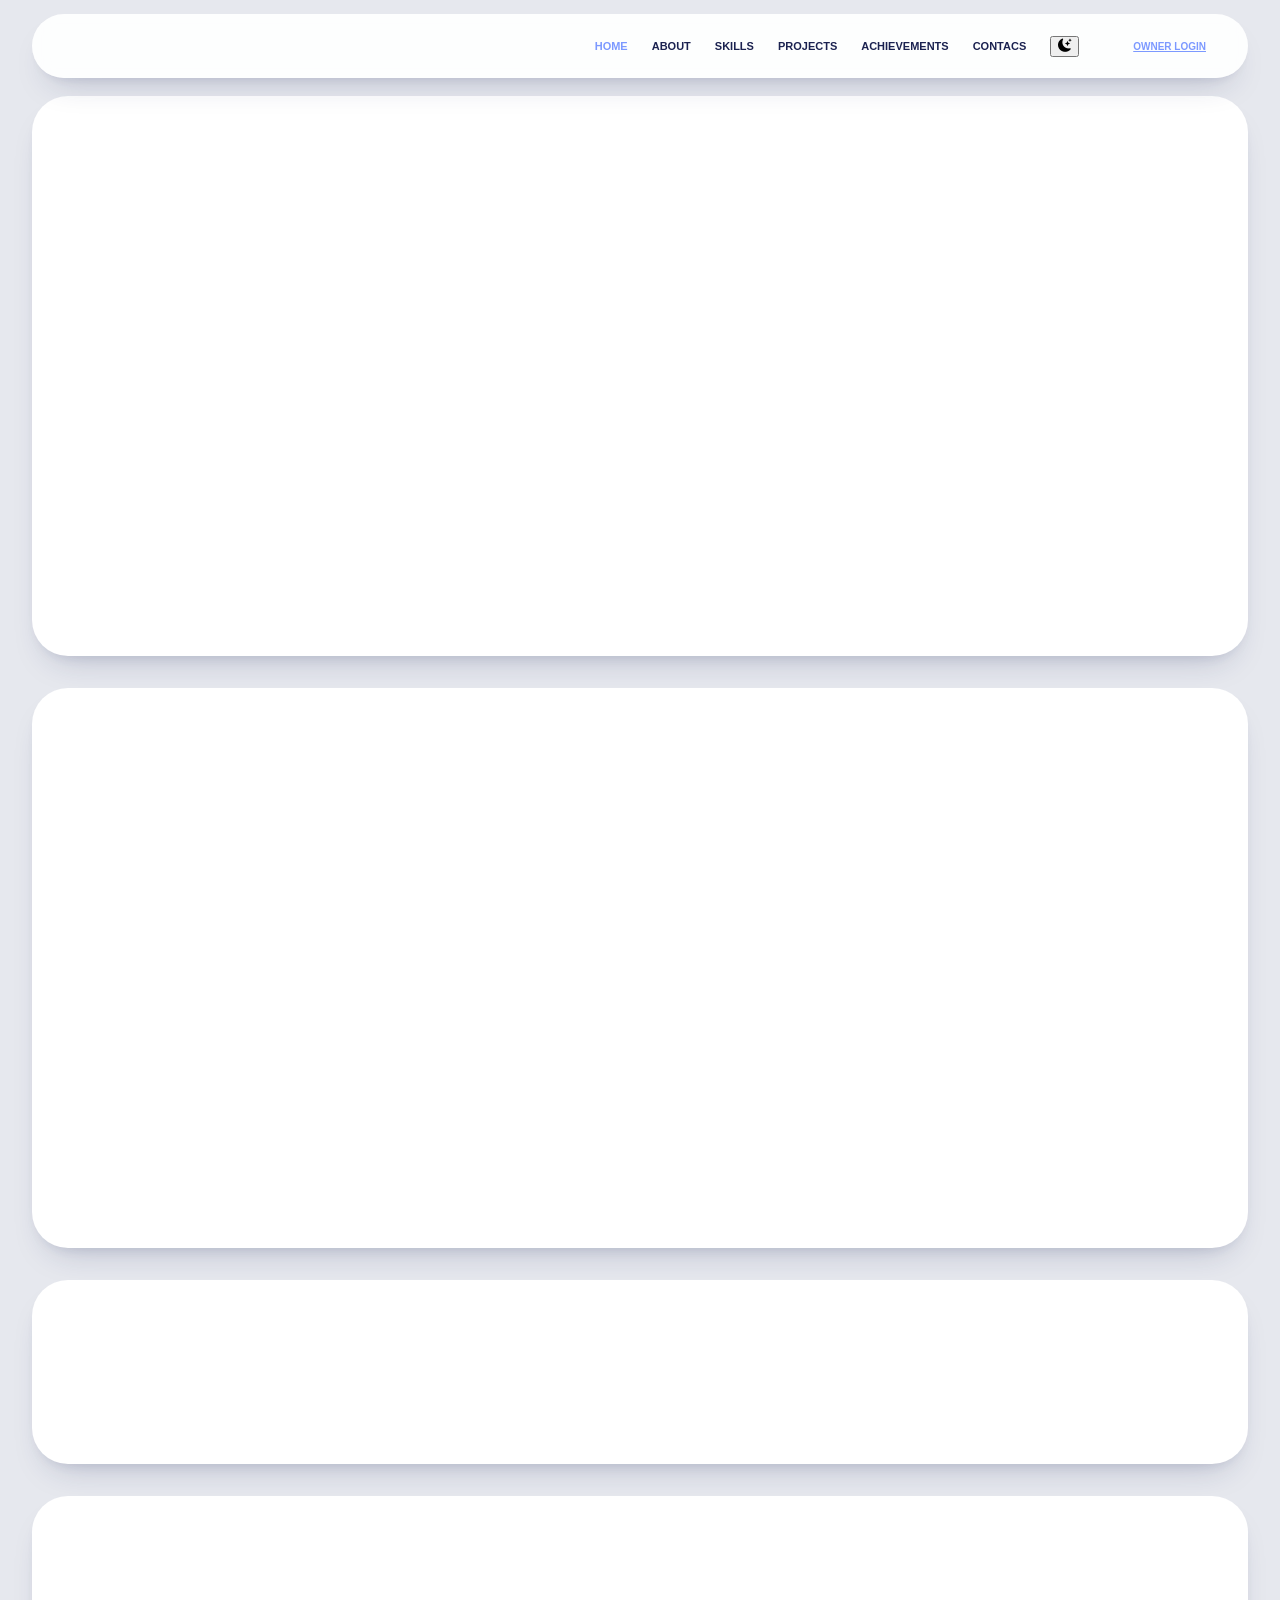
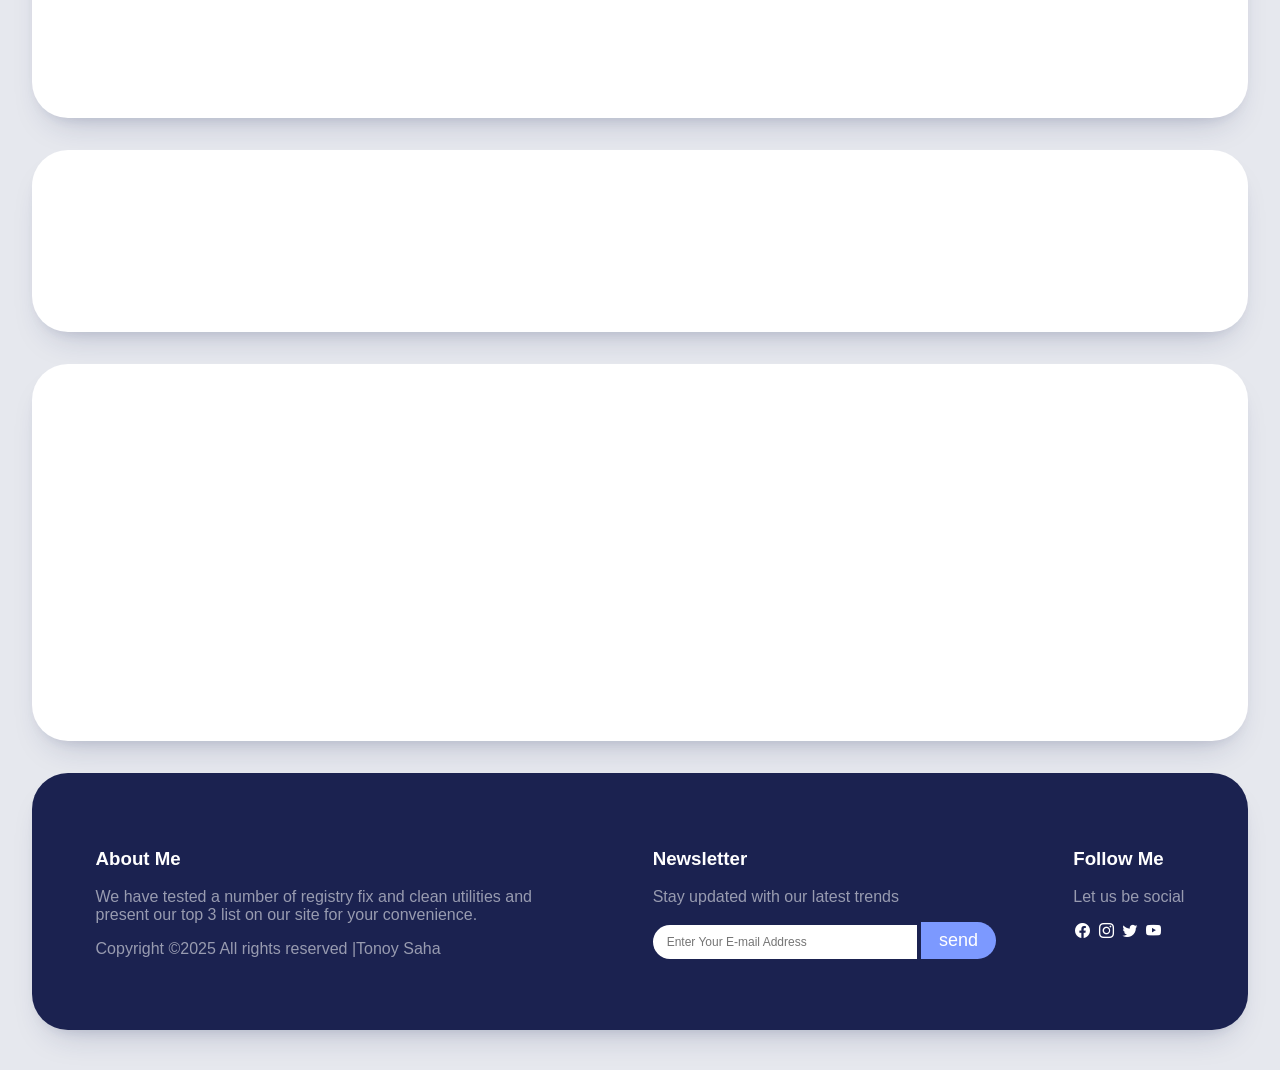
==== commit e23f9131: "added dark mode" ====
--- a/index.html
+++ b/index.html
@@ -5,7 +5,18 @@
     <meta name="viewport" content="width=device-width, initial-scale=1.0">
   <link rel="stylesheet" href="https://cdn.jsdelivr.net/npm/bootstrap-icons@1.11.3/font/bootstrap-icons.css">
   <link rel="stylesheet" href="https://cdn.jsdelivr.net/npm/devicon@2.15.1/devicon.min.css">
-    <link rel="stylesheet" href="style.css">
+    <link rel="stylesheet" id="themeCss" href="style.css">
+    <script>
+    /* apply saved theme before first paint to avoid a flash */
+    (function(){
+      try{
+        var t = localStorage.getItem('theme');
+        if(!t){ t = (window.matchMedia && matchMedia('(prefers-color-scheme: dark)').matches) ? 'dark' : 'light'; }
+        document.getElementById('themeCss').setAttribute('href', t === 'dark' ? 'style-dark.css' : 'style.css');
+        document.documentElement.setAttribute('data-theme', t);
+      }catch(e){}
+    })();
+    </script>
     <title>Personal</title>
 </head>
 <body>
@@ -22,6 +33,7 @@
                 <li><a href="#projects">Projects</a></li>
                 <li><a href="#achievements">Achievements</a></li>
                 <li><a href="#contact">Contacs</a></li>
+                <li><button class="theme-toggle" id="themeToggle" type="button" aria-label="Switch to dark mode" title="Toggle dark / light"><i class="bi bi-moon-stars-fill"></i></button></li>
                 <li><span class="owner-pill" id="ownerPill">Editing as owner</span></li>
                 <li><button class="login-link" id="loginLink">Owner login</button></li>
             </ul>
@@ -247,6 +259,27 @@
 
 <input type="file" id="siteImageInput" accept="image/*" style="display:none">
 
+<script>
+(function(){
+  var btn = document.getElementById('themeToggle');
+  var css = document.getElementById('themeCss');
+  if(!btn || !css) return;
+  function current(){ return document.documentElement.getAttribute('data-theme') === 'dark' ? 'dark' : 'light'; }
+  function paint(){
+    var dark = current() === 'dark';
+    btn.innerHTML = dark ? '<i class="bi bi-sun-fill"></i>' : '<i class="bi bi-moon-stars-fill"></i>';
+    btn.setAttribute('aria-label', dark ? 'Switch to light mode' : 'Switch to dark mode');
+  }
+  paint();
+  btn.addEventListener('click', function(){
+    var next = current() === 'dark' ? 'light' : 'dark';
+    css.setAttribute('href', next === 'dark' ? 'style-dark.css' : 'style.css');
+    document.documentElement.setAttribute('data-theme', next);
+    try{ localStorage.setItem('theme', next); }catch(e){}
+    paint();
+  });
+})();
+</script>
 <script type="module" src="script.js"></script>
 </body>
 </html>
--- a/style.css
+++ b/style.css
@@ -1,6 +1,6 @@
 /* ===================================================================
    Floating-island theme
-   White page  ->  every section is a soft, colored island that floats
+   Grey page  ->  every section is a white island that lights up in its own color on hover that floats
    above it (rounded corners + layered shadow). Cards inside each island
    are white so the details pop against the island color.
    =================================================================== */
@@ -10,17 +10,10 @@
     --ink:#1b2250;
     --ink-soft:rgba(27,34,80,0.68);
 
-    /* one tint per island, all from the same cool family as the accent */
-    --island-hero:     linear-gradient(135deg,#e4ebff 0%,#d2dcff 100%);
-    --island-about:    linear-gradient(135deg,#f0e9ff 0%,#e0d6ff 100%);
-    --island-skills:   linear-gradient(135deg,#e0f4fc 0%,#ccebf8 100%);
-    --island-projects: linear-gradient(135deg,#e0f7ef 0%,#cdeee1 100%);
-    --island-ach:      linear-gradient(135deg,#ffecdd 0%,#ffdcc7 100%);
-    --island-contact:  linear-gradient(135deg,#ffe6ef 0%,#ffd6e5 100%);
-    --island-footer:   linear-gradient(135deg,#1b2250 0%,#0e1233 100%);
-
-    --island-shadow: 0 30px 50px -24px rgba(60,80,170,0.40), 0 10px 22px -12px rgba(60,80,170,0.20);
-    --card-shadow:   0 16px 28px -16px rgba(40,50,110,0.32), 0 4px 10px -4px rgba(40,50,110,0.10);
+
+    --island-shadow: 0 18px 34px -18px rgba(30,40,90,0.28), 0 6px 14px -8px rgba(30,40,90,0.14);
+    --card-shadow:   0 10px 20px -12px rgba(30,40,90,0.26), 0 3px 8px -3px rgba(30,40,90,0.10);
+    --card-bg: #f3f4f8;
     --radius-island: 36px;
     --radius-card: 22px;
 }
@@ -33,7 +26,7 @@
     padding: 96px 0 0;
     box-sizing: border-box;
     font-family: Arial, Helvetica, sans-serif;
-    background: #ffffff;
+    background: #e6e8ee;
     color: var(--ink);
 }
 
@@ -113,7 +106,9 @@
 
 /*section1 start*/
 .section1{
-    background: var(--island-hero);
+    background-color: #fff;
+    --tint: #cfdcff;
+    --glow: rgba(50,100,245,0.50);
     min-height: 560px;
     padding: 40px 70px;
     display: flex;
@@ -162,7 +157,9 @@
 
 /*section2 start*/
 .section2{
-    background: var(--island-about);
+    background-color: #fff;
+    --tint: #e2d3ff;
+    --glow: rgba(135,70,235,0.48);
     min-height: 560px;
     padding: 40px 70px;
     display: flex;
@@ -226,7 +223,9 @@
 
 /*section3 (projects) start*/
 .section3{
-    background: var(--island-projects);
+    background-color: #fff;
+    --tint: #d3f1c6;
+    --glow: rgba(60,170,40,0.46);
     margin-top: 0;
     padding: 56px 24px 40px;
     text-align: center;
@@ -262,7 +261,9 @@
 
 /*section5 (achievements) start*/
 .section5{
-    background: var(--island-ach);
+    background-color: #fff;
+    --tint: #ffd9b3;
+    --glow: rgba(245,125,10,0.48);
     padding: 30px 24px 40px;
 }
 .section5 .txt h1,
@@ -325,7 +326,9 @@
 
 /*section6 (contact) start*/
 .section6{
-    background: var(--island-contact);
+    background-color: #fff;
+    --tint: #ffd0c9;
+    --glow: rgba(235,65,55,0.46);
     height: auto;
     padding: 30px 24px 56px;
 }
@@ -387,7 +390,9 @@
 
 /*footer start*/
 .footer{
-    background: var(--island-footer);
+    background-color: #1b2250;
+    --tint: #3a2a8f;
+    --glow: rgba(110,70,230,0.55);
     height: auto;
     position: relative;
     color: white;
@@ -554,7 +559,7 @@
 body.owning .add-btn{ display:inline-block; }
 
 /* skills island */
-.skillsSection{ background:var(--island-skills); padding:56px 24px 50px; text-align:center; }
+.skillsSection{ background-color:#fff; --tint:#c3eef3; --glow:rgba(0,160,190,0.48); padding:56px 24px 50px; text-align:center; }
 .skillsGrid{ width:90%; margin:20px auto 0; display:flex; flex-wrap:wrap; justify-content:center; gap:20px; }
 .skill-card{ width:120px; background:#fff; border:none; border-radius:20px; padding:18px 10px; position:relative; box-shadow:var(--card-shadow); animation:fadeUp .5s ease both; transition:transform .2s, box-shadow .2s; }
 .skill-card:hover{ transform:translateY(-6px); box-shadow:0 20px 30px -14px rgba(40,100,160,.45); }
@@ -649,3 +654,34 @@
 }
 body.owning .edit-img-wrap:hover .resize-handle{ display:block; }
 body.owning .edit-img-wrap img{ cursor: grab; }
+
+
+/* ===================== hover: islands change color + shadow ===================== */
+.section1, .section2, .skillsSection, .section3, .section5, .section6, .footer, header{
+    transition: background-color .35s ease, box-shadow .35s ease, transform .35s ease;
+}
+.section1:hover, .section2:hover, .skillsSection:hover, .section3:hover, .section5:hover, .section6:hover, .footer:hover{
+    background-color: var(--tint);
+    box-shadow: 0 42px 70px -26px var(--glow), 0 14px 30px -12px var(--glow);
+}
+header:hover{
+    background-color: #eef2ff;
+    box-shadow: 0 26px 44px -20px rgba(90,120,240,0.50), 0 8px 18px -8px rgba(90,120,240,0.30);
+}
+
+/* cards: soft grey on the white island, frosted white while the island is lit, solid white on their own hover */
+.skill-card, .proj-card, .section5 .imgg .cert-card, .contact-item{
+    background-color: var(--card-bg);
+    transition: background-color .3s ease, transform .2s ease, box-shadow .3s ease;
+}
+.skillsSection:hover .skill-card,
+.section3:hover .proj-card,
+.section5:hover .imgg .cert-card,
+.section6:hover .contact-item:not(:hover){
+    background-color: rgba(255,255,255,0.72);
+}
+.skillsSection .skill-card:hover,
+.section3 .proj-card:hover,
+.section5 .imgg .cert-card:hover{
+    background-color: #fff;
+}
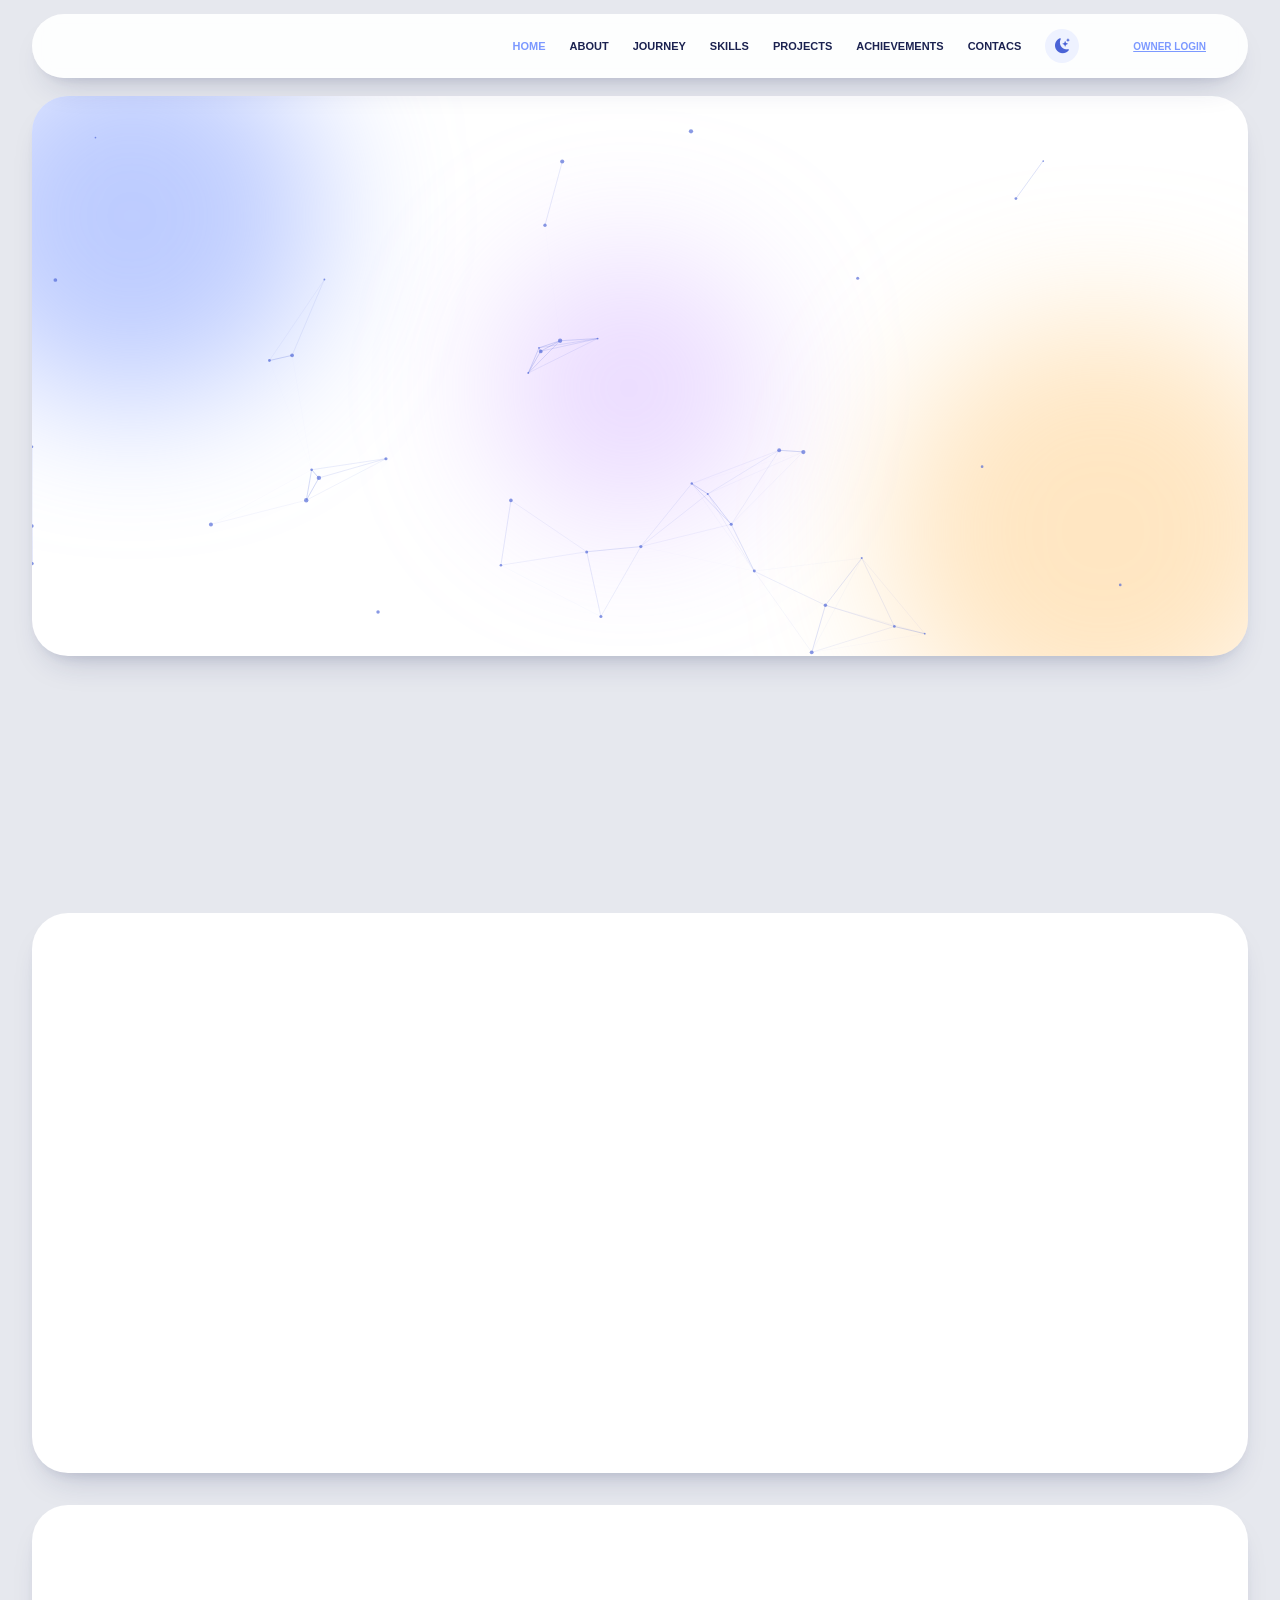
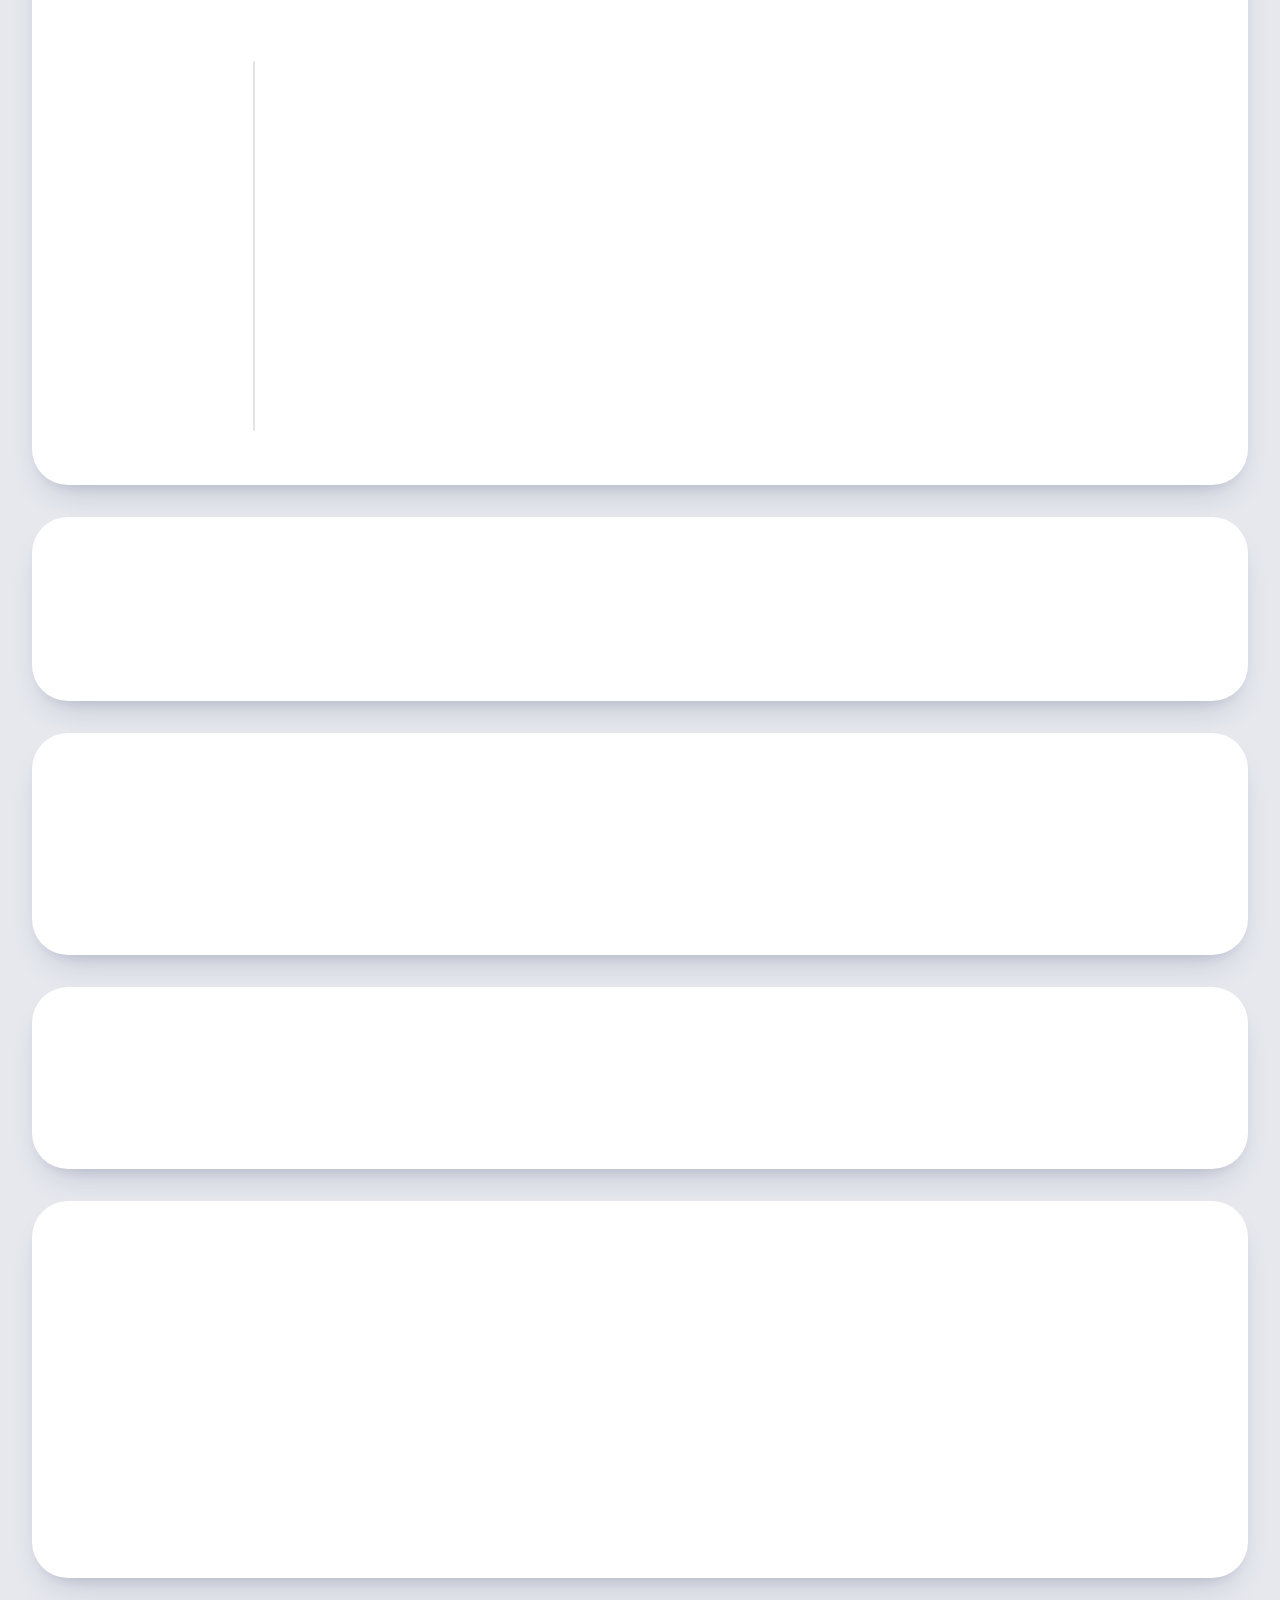
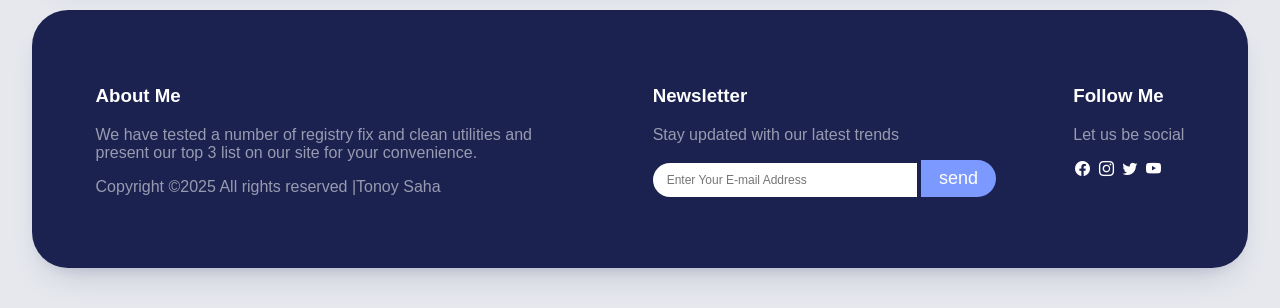
==== commit 8ad0bfe4: "added dynamic effects" ====
--- a/index.html
+++ b/index.html
@@ -6,6 +6,7 @@
   <link rel="stylesheet" href="https://cdn.jsdelivr.net/npm/bootstrap-icons@1.11.3/font/bootstrap-icons.css">
   <link rel="stylesheet" href="https://cdn.jsdelivr.net/npm/devicon@2.15.1/devicon.min.css">
     <link rel="stylesheet" id="themeCss" href="style.css">
+    <link rel="stylesheet" href="effects.css">
     <script>
     /* apply saved theme before first paint to avoid a flash */
     (function(){
@@ -14,12 +15,14 @@
         if(!t){ t = (window.matchMedia && matchMedia('(prefers-color-scheme: dark)').matches) ? 'dark' : 'light'; }
         document.getElementById('themeCss').setAttribute('href', t === 'dark' ? 'style-dark.css' : 'style.css');
         document.documentElement.setAttribute('data-theme', t);
+        if(sessionStorage.getItem('seen')){ document.documentElement.classList.add('skip-loader'); } else { sessionStorage.setItem('seen','1'); }
       }catch(e){}
     })();
     </script>
     <title>Personal</title>
 </head>
 <body>
+    <div class="page-loader" id="pageLoader" aria-hidden="true"><div class="pl-mark">TS</div><div class="pl-bar"></div></div>
     <header>
         <div class="logo edit-img-wrap" data-key="logo">
             <img id="logoImg" src="img1.jpg" alt="">
@@ -29,6 +32,7 @@
             <ul>
                 <li><a href="#" style="color: #7c99ff;">Home</a></li>
                 <li><a href="#">About</a></li>
+                <li><a href="#journey">Journey</a></li>
                 <li><a href="#skills">Skills</a></li>
                 <li><a href="#projects">Projects</a></li>
                 <li><a href="#achievements">Achievements</a></li>
@@ -41,9 +45,12 @@
     </header>
    <!--section1 start-->
     <section class="section1">
+        <div class="hero-blobs" aria-hidden="true"><span class="b1"></span><span class="b2"></span><span class="b3"></span></div>
+        <canvas id="heroCanvas" aria-hidden="true"></canvas>
         <div class="half1 reveal">
             <h3 data-tkey="hero_eyebrow">This is me</h3>
             <h1 data-tkey="hero_name">Tonoy Saha</h1>
+            <div class="typed-line"><span id="typedText" data-roles="CSE Student|Software Builder|Problem Solver"></span><span class="caret"></span></div>
             <p data-tkey="hero_desc">You will begin to realise why this exercise is called the Dickens Pattern with reference to the ghost showing Scrooge some different futures.</p>
         </div>
         <div class="half2 reveal edit-img-wrap" data-key="hero">
@@ -52,6 +59,16 @@
         </div>
     </section>
       <!--section1 end-->
+
+      <!--stats start-->
+      <section class="statsStrip reveal">
+        <div class="stats-grid">
+            <div class="stat"><div class="stat-num" data-count="projects">0</div><div class="stat-label">Projects</div></div>
+            <div class="stat"><div class="stat-num" data-count="skills">0</div><div class="stat-label">Technologies</div></div>
+            <div class="stat"><div class="stat-num" data-count="certs">0</div><div class="stat-label">Certificates</div></div>
+        </div>
+      </section>
+      <!--stats end-->
 
       <!--section2 start-->
      <section class="section2">
@@ -70,6 +87,41 @@
 
      </section>
         <!--section2 end-->
+
+        <!--journey start-->
+        <section class="journey" id="journey">
+            <div class="firsttext reveal">
+                <h1 data-tkey="journey_title">My Journey</h1>
+                <p data-tkey="journey_desc">The milestones that shaped how I learn and build.</p>
+            </div>
+            <div class="timeline">
+                <div class="tl-item reveal">
+                    <span class="tl-dot"></span>
+                    <div class="tl-card">
+                        <span class="tl-date" data-tkey="tl1_date">Year – Present</span>
+                        <h3 data-tkey="tl1_title">B.Sc. in Computer Science &amp; Engineering</h3>
+                        <p data-tkey="tl1_desc">Studying at Daffodil International University.</p>
+                    </div>
+                </div>
+                <div class="tl-item reveal">
+                    <span class="tl-dot"></span>
+                    <div class="tl-card">
+                        <span class="tl-date" data-tkey="tl2_date">Add a date</span>
+                        <h3 data-tkey="tl2_title">Building Projects</h3>
+                        <p data-tkey="tl2_desc">Individual and group projects across circuits, data structures and software development.</p>
+                    </div>
+                </div>
+                <div class="tl-item reveal">
+                    <span class="tl-dot"></span>
+                    <div class="tl-card">
+                        <span class="tl-date" data-tkey="tl3_date">Add a date</span>
+                        <h3 data-tkey="tl3_title">Certificates &amp; Milestones</h3>
+                        <p data-tkey="tl3_desc">Add a short line about your next milestone here.</p>
+                    </div>
+                </div>
+            </div>
+        </section>
+        <!--journey end-->
 
         <!--skills start-->
     <section class="skillsSection" id="skills">
@@ -280,6 +332,7 @@
   });
 })();
 </script>
+<script src="effects.js" defer></script>
 <script type="module" src="script.js"></script>
 </body>
 </html>
--- a/style.css
+++ b/style.css
@@ -1,9 +1,4 @@
-/* ===================================================================
-   Floating-island theme
-   Grey page  ->  every section is a white island that lights up in its own color on hover that floats
-   above it (rounded corners + layered shadow). Cards inside each island
-   are white so the details pop against the island color.
-   =================================================================== */
+
 :root{
     --accent:#7c99ff;
     --accent-deep:#4a63d6;
@@ -685,3 +680,13 @@
 .section5 .imgg .cert-card:hover{
     background-color: #fff;
 }
+
+
+/* ---------- theme toggle button ---------- */
+.theme-toggle{
+    width:34px; height:34px; border-radius:50%; border:none; cursor:pointer;
+    display:inline-flex; align-items:center; justify-content:center;
+    background:#eef2ff; color:var(--accent-deep); font-size:15px;
+    transition:background .25s ease, color .25s ease, transform .25s ease, box-shadow .25s ease;
+}
+.theme-toggle:hover{ background:var(--accent); color:#fff; transform:rotate(18deg) scale(1.08); box-shadow:0 6px 14px -4px rgba(74,99,214,.5); }
--- a/effects.css
+++ b/effects.css
@@ -0,0 +1,221 @@
+:root{
+    --fx-rgb: 74,99,214;
+    --fx-gold: #f0a81c;
+    --fx-line: rgba(27,34,80,.12);
+    --fx-line-strong: rgba(27,34,80,.28);
+    --fx-spot: rgba(74,99,214,.80);
+    --fx-spot-fill: rgba(124,153,255,.16);
+    --fx-cursor: rgba(124,153,255,.20);
+    --fx-modal: #ffffff;
+    --fx-blob1: rgba(124,153,255,.50);
+    --fx-blob2: rgba(255,196,110,.42);
+    --fx-blob3: rgba(190,140,255,.32);
+    --fx-tint-a:#eaf0ff; --fx-glow-a: rgba(80,120,255,.32);
+    --fx-tint-b:#f0ebff; --fx-glow-b: rgba(150,110,255,.30);
+}
+html[data-theme="dark"]{
+    --fx-rgb: 110,147,255;
+    --fx-gold: #f5c451;
+    --fx-line: rgba(255,255,255,.10);
+    --fx-line-strong: rgba(255,255,255,.28);
+    --fx-spot: rgba(143,171,255,.95);
+    --fx-spot-fill: rgba(110,147,255,.14);
+    --fx-cursor: rgba(110,147,255,.16);
+    --fx-modal: #141b2b;
+    --fx-blob1: rgba(80,120,255,.42);
+    --fx-blob2: rgba(245,196,81,.20);
+    --fx-blob3: rgba(150,100,255,.30);
+    --fx-tint-a:#16214a; --fx-glow-a: rgba(80,120,255,.42);
+    --fx-tint-b:#1d1a44; --fx-glow-b: rgba(130,100,255,.40);
+}
+
+/* ---------- fix: keep hover lift working on animated cards ----------
+   The old `animation ... both` froze cards at translateY(0) and blocked
+   the hover transform. `backwards` still plays the entrance + stagger. */
+.skill-card, .proj-card, .cert-card{ animation-fill-mode: backwards !important; }
+
+/* ---------- intro loader (plays once per browser session) ---------- */
+.page-loader{
+    position:fixed; inset:0; z-index:999; display:flex; flex-direction:column;
+    align-items:center; justify-content:center; gap:18px;
+    background: var(--page, #e6e8ee);
+    animation: plOut .55s ease 1.5s forwards;
+}
+.pl-mark{
+    font: 800 46px/1 Arial, Helvetica, sans-serif; letter-spacing:3px;
+    background: linear-gradient(90deg, var(--accent), var(--fx-gold));
+    -webkit-background-clip:text; background-clip:text; color:transparent;
+    animation: plPop .9s cubic-bezier(.2,.8,.2,1) both;
+}
+.pl-bar{ width:140px; height:3px; border-radius:3px; background:var(--fx-line); overflow:hidden; position:relative; }
+.pl-bar::after{ content:''; position:absolute; inset:0; width:45%; border-radius:3px;
+    background: linear-gradient(90deg, var(--accent), var(--fx-gold)); animation: plSlide 1.1s ease-in-out infinite; }
+@keyframes plPop{ from{ opacity:0; transform:scale(.8); letter-spacing:12px; } to{ opacity:1; transform:none; } }
+@keyframes plSlide{ from{ transform:translateX(-100%); } to{ transform:translateX(230%); } }
+@keyframes plOut{ to{ opacity:0; visibility:hidden; } }
+html.skip-loader .page-loader{ display:none; }
+
+/* ---------- scroll progress bar + cursor glow ---------- */
+.scroll-progress{
+    position:fixed; top:0; left:0; width:100%; height:3px; z-index:60;
+    transform-origin:0 50%; transform:scaleX(0);
+    background: linear-gradient(90deg, var(--accent), var(--fx-gold));
+    box-shadow: 0 0 10px var(--fx-spot); pointer-events:none;
+}
+.cursor-glow{
+    position:fixed; left:0; top:0; width:340px; height:340px; margin:-170px 0 0 -170px;
+    border-radius:50%; pointer-events:none; z-index:40; opacity:0; transition:opacity .4s ease;
+    background: radial-gradient(circle, var(--fx-cursor), transparent 65%);
+}
+.cursor-glow.on{ opacity:1; }
+
+/* ---------- hero: drifting gradient blobs + particle canvas + typing ---------- */
+.section1{ position:relative; overflow:hidden; }
+.section1 > .half1, .section1 > .half2{ position:relative; z-index:1; }
+.hero-blobs{ position:absolute; inset:0; z-index:0; pointer-events:none; overflow:hidden; }
+.hero-blobs span{ position:absolute; border-radius:50%; filter:blur(70px); animation: blob 18s ease-in-out infinite alternate; }
+.hero-blobs .b1{ width:380px; height:380px; left:-90px; top:-70px; background:var(--fx-blob1); }
+.hero-blobs .b2{ width:430px; height:430px; right:-70px; bottom:-90px; background:var(--fx-blob2); animation-delay:-6s; }
+.hero-blobs .b3{ width:270px; height:270px; left:38%; top:28%; background:var(--fx-blob3); animation-delay:-12s; }
+@keyframes blob{ to{ transform: translate3d(70px,45px,0) scale(1.18); } }
+#heroCanvas{ position:absolute; inset:0; width:100%; height:100%; z-index:0; pointer-events:none; }
+
+.typed-line{ font-size:20px; font-weight:700; color:var(--accent-deep); margin:0 0 14px; min-height:28px; }
+.caret{ display:inline-block; width:2px; height:1.1em; margin-left:3px; vertical-align:-3px; background:var(--fx-gold); animation: blink 1s steps(1) infinite; }
+@keyframes blink{ 50%{ opacity:0; } }
+
+/* ---------- new islands: stats strip + journey ---------- */
+.statsStrip, .journey{
+    box-sizing:border-box; width:calc(100% - 64px); max-width:1240px; margin:0 auto 32px;
+    border-radius: var(--radius-island, 36px);
+    background-color: var(--island, #fff);
+    box-shadow: var(--island-shadow);
+    transition: background-color .35s ease, box-shadow .35s ease;
+}
+.statsStrip{ --tint:var(--fx-tint-a); --glow:var(--fx-glow-a); padding:34px 30px; }
+.journey{ --tint:var(--fx-tint-b); --glow:var(--fx-glow-b); padding:56px 24px 48px; text-align:center; }
+.statsStrip:hover, .journey:hover{
+    background-color: var(--tint);
+    box-shadow: 0 42px 70px -26px var(--glow), 0 14px 30px -12px var(--glow);
+}
+.stats-grid{ display:grid; grid-template-columns:repeat(auto-fit, minmax(170px,1fr)); gap:22px; max-width:900px; margin:0 auto; }
+.stat{ background:var(--card-bg); border-radius:var(--radius-card, 22px); padding:26px 12px; text-align:center; box-shadow:var(--card-shadow); transition:transform .2s ease, box-shadow .3s ease; }
+.stat-num{
+    font-size:46px; font-weight:800; line-height:1.1;
+    background: linear-gradient(90deg, var(--accent), var(--fx-gold));
+    -webkit-background-clip:text; background-clip:text; color:transparent;
+}
+.stat-num::after{ content:'+'; }
+.stat-label{ margin-top:8px; font-size:12px; letter-spacing:1.4px; text-transform:uppercase; font-weight:700; color:var(--ink-soft); }
+
+/* timeline draws itself as you scroll (JS sets --tl) */
+.timeline{ position:relative; max-width:760px; margin:36px auto 0; padding-left:44px; text-align:left; }
+.timeline::before, .timeline::after{ content:''; position:absolute; left:15px; top:6px; width:2px; border-radius:2px; }
+.timeline::before{ bottom:6px; background:var(--fx-line); }
+.timeline::after{ height:var(--tl,0%); max-height:calc(100% - 12px); background:linear-gradient(var(--accent), var(--fx-gold)); box-shadow:0 0 14px var(--fx-spot); }
+.tl-item{ position:relative; margin-bottom:26px; }
+.tl-item:last-child{ margin-bottom:0; }
+.tl-dot{ position:absolute; left:-37px; top:24px; width:14px; height:14px; border-radius:50%; background:var(--card-bg); border:2px solid var(--fx-line-strong); transition:background .3s, border-color .3s, box-shadow .3s; }
+.tl-item.active .tl-dot{ background:var(--accent); border-color:var(--accent); box-shadow:0 0 0 6px rgba(var(--fx-rgb), .20); }
+.tl-card{ background:var(--card-bg); border-radius:var(--radius-card, 22px); padding:20px 24px; box-shadow:var(--card-shadow); transition:transform .25s ease, box-shadow .3s ease; }
+.tl-card:hover{ transform:translateX(6px); }
+.tl-date{ display:inline-block; font-size:11px; font-weight:700; letter-spacing:1.2px; text-transform:uppercase; color:var(--fx-gold); margin-bottom:6px; }
+.tl-card h3{ margin:0 0 6px; font-size:17px; color:var(--ink); }
+.tl-card p{ margin:0; font-size:13.5px; line-height:1.65; color:var(--ink-soft); }
+
+/* ---------- skills marquee ---------- */
+.skills-marquee{
+    overflow:hidden; margin:22px 0 4px;
+    -webkit-mask-image: linear-gradient(90deg, transparent, #000 8%, #000 92%, transparent);
+    mask-image: linear-gradient(90deg, transparent, #000 8%, #000 92%, transparent);
+}
+.mq-track{ display:flex; width:max-content; animation: mq linear infinite; }
+.mq-set{ display:flex; flex:none; }
+.mq-set .skill-card{ flex:none; margin:16px 20px 16px 0; animation:none !important; }
+.skills-marquee:hover .mq-track{ animation-play-state:paused; }
+@keyframes mq{ to{ transform:translateX(-50%); } }
+body:not(.owning) .skillsSection.has-marquee .skillsGrid{ display:none; }
+body.owning .skills-marquee{ display:none; }
+
+/* ---------- spotlight borders + 3D tilt ---------- */
+.skill-card, .proj-card, .cert-card, .contact-item, .stat{ position:relative; }
+.skill-card::before, .proj-card::before, .cert-card::before, .contact-item::before, .stat::before,
+.skill-card::after,  .proj-card::after,  .cert-card::after,  .contact-item::after,  .stat::after{
+    content:''; position:absolute; inset:0; border-radius:inherit; pointer-events:none; opacity:0; transition:opacity .3s ease;
+}
+.skill-card::before, .proj-card::before, .cert-card::before, .contact-item::before, .stat::before{
+    padding:1.5px;
+    background: radial-gradient(220px circle at var(--mx,50%) var(--my,50%), var(--fx-spot), transparent 65%);
+    -webkit-mask: linear-gradient(#000 0 0) content-box, linear-gradient(#000 0 0);
+    -webkit-mask-composite: xor; mask-composite: exclude;
+}
+.skill-card::after, .proj-card::after, .cert-card::after, .contact-item::after, .stat::after{
+    background: radial-gradient(260px circle at var(--mx,50%) var(--my,50%), var(--fx-spot-fill), transparent 60%);
+}
+.skill-card:hover::before, .proj-card:hover::before, .cert-card:hover::before, .contact-item:hover::before, .stat:hover::before,
+.skill-card:hover::after,  .proj-card:hover::after,  .cert-card:hover::after,  .contact-item:hover::after,  .stat:hover::after{ opacity:1; }
+.proj-card, .cert-card, .contact-item, .stat{ will-change:transform; }
+.proj-card{ cursor:pointer; }
+
+/* ---------- dark mode: glassmorphism ---------- */
+html[data-theme="dark"] .skill-card,
+html[data-theme="dark"] .proj-card,
+html[data-theme="dark"] .cert-card,
+html[data-theme="dark"] .stat,
+html[data-theme="dark"] .tl-card,
+html[data-theme="dark"] .contact-item{
+    background-color: rgba(255,255,255,.045) !important;
+    -webkit-backdrop-filter: blur(14px) saturate(140%);
+    backdrop-filter: blur(14px) saturate(140%);
+}
+html[data-theme="dark"] .skill-card:hover,
+html[data-theme="dark"] .proj-card:hover,
+html[data-theme="dark"] .cert-card:hover,
+html[data-theme="dark"] .stat:hover,
+html[data-theme="dark"] .tl-card:hover{ background-color: rgba(255,255,255,.09) !important; }
+html[data-theme="dark"] .contact-item:hover{ background-color: rgba(110,147,255,.92) !important; }
+html[data-theme="dark"] .skillsSection, html[data-theme="dark"] .section3, html[data-theme="dark"] .section5,
+html[data-theme="dark"] .section6, html[data-theme="dark"] .journey, html[data-theme="dark"] .statsStrip{
+    background-image:
+        radial-gradient(420px 220px at 12% 0%, rgba(110,147,255,.12), transparent 70%),
+        radial-gradient(380px 220px at 92% 100%, rgba(245,196,81,.07), transparent 70%);
+}
+
+/* ---------- project detail pop-up ---------- */
+.pd-back{ display:none; position:fixed; inset:0; z-index:120; align-items:center; justify-content:center; padding:20px;
+    background:rgba(4,7,14,.65); -webkit-backdrop-filter:blur(5px); backdrop-filter:blur(5px); }
+.pd-back.show{ display:flex; animation: pdFade .25s ease both; }
+.pd-modal{ position:relative; width:100%; max-width:560px; max-height:90vh; overflow-y:auto; box-sizing:border-box;
+    background:var(--fx-modal); color:var(--ink); border-radius:26px; padding:26px; text-align:left;
+    box-shadow:0 40px 80px -24px rgba(0,0,0,.6); animation: pdIn .35s cubic-bezier(.2,.8,.2,1) both; }
+.pd-x{ position:absolute; top:12px; right:14px; width:32px; height:32px; border:none; border-radius:50%; cursor:pointer;
+    background:var(--card-bg); color:var(--ink); font-size:18px; line-height:1; transition:transform .2s, background .2s; z-index:2; }
+.pd-x:hover{ transform:rotate(90deg); background:var(--accent); color:#fff; }
+.pd-media img{ width:100%; max-height:300px; object-fit:cover; border-radius:18px; display:block; margin-bottom:16px; }
+.pd-media i{ display:block; font-size:44px; color:var(--accent-deep); margin-bottom:12px; }
+.pd-modal h2{ margin:0 0 8px; font-size:22px; }
+.pd-modal p{ margin:0; font-size:14px; line-height:1.7; color:var(--ink-soft); white-space:pre-line; }
+.pd-links{ display:flex; flex-wrap:wrap; gap:10px; margin-top:20px; }
+.pd-links a{ display:inline-flex; align-items:center; gap:7px; padding:9px 18px; border-radius:999px; font-size:13px; font-weight:700;
+    text-decoration:none; background:var(--accent); color:#fff; transition:transform .2s, filter .2s; }
+.pd-links a:hover{ transform:translateY(-2px); filter:brightness(1.12); }
+@keyframes pdIn{ from{ opacity:0; transform:translateY(18px) scale(.96); } to{ opacity:1; transform:none; } }
+@keyframes pdFade{ from{ opacity:0; } to{ opacity:1; } }
+
+/* ---------- responsive ---------- */
+@media (max-width: 900px){
+    .statsStrip, .journey{ width:calc(100% - 28px); border-radius:28px; margin-bottom:22px; }
+    .statsStrip{ padding:24px 16px; }
+    .typed-line{ font-size:17px; }
+    .stat-num{ font-size:38px; }
+}
+
+/* ---------- respect reduced-motion ---------- */
+@media (prefers-reduced-motion: reduce){
+    .page-loader{ display:none; }
+    .hero-blobs span, .caret, .mq-track{ animation:none; }
+    .skills-marquee{ display:none; }
+    body:not(.owning) .skillsSection.has-marquee .skillsGrid{ display:flex; }
+    .cursor-glow{ display:none; }
+}
+@media (hover: none){ .cursor-glow{ display:none; } }
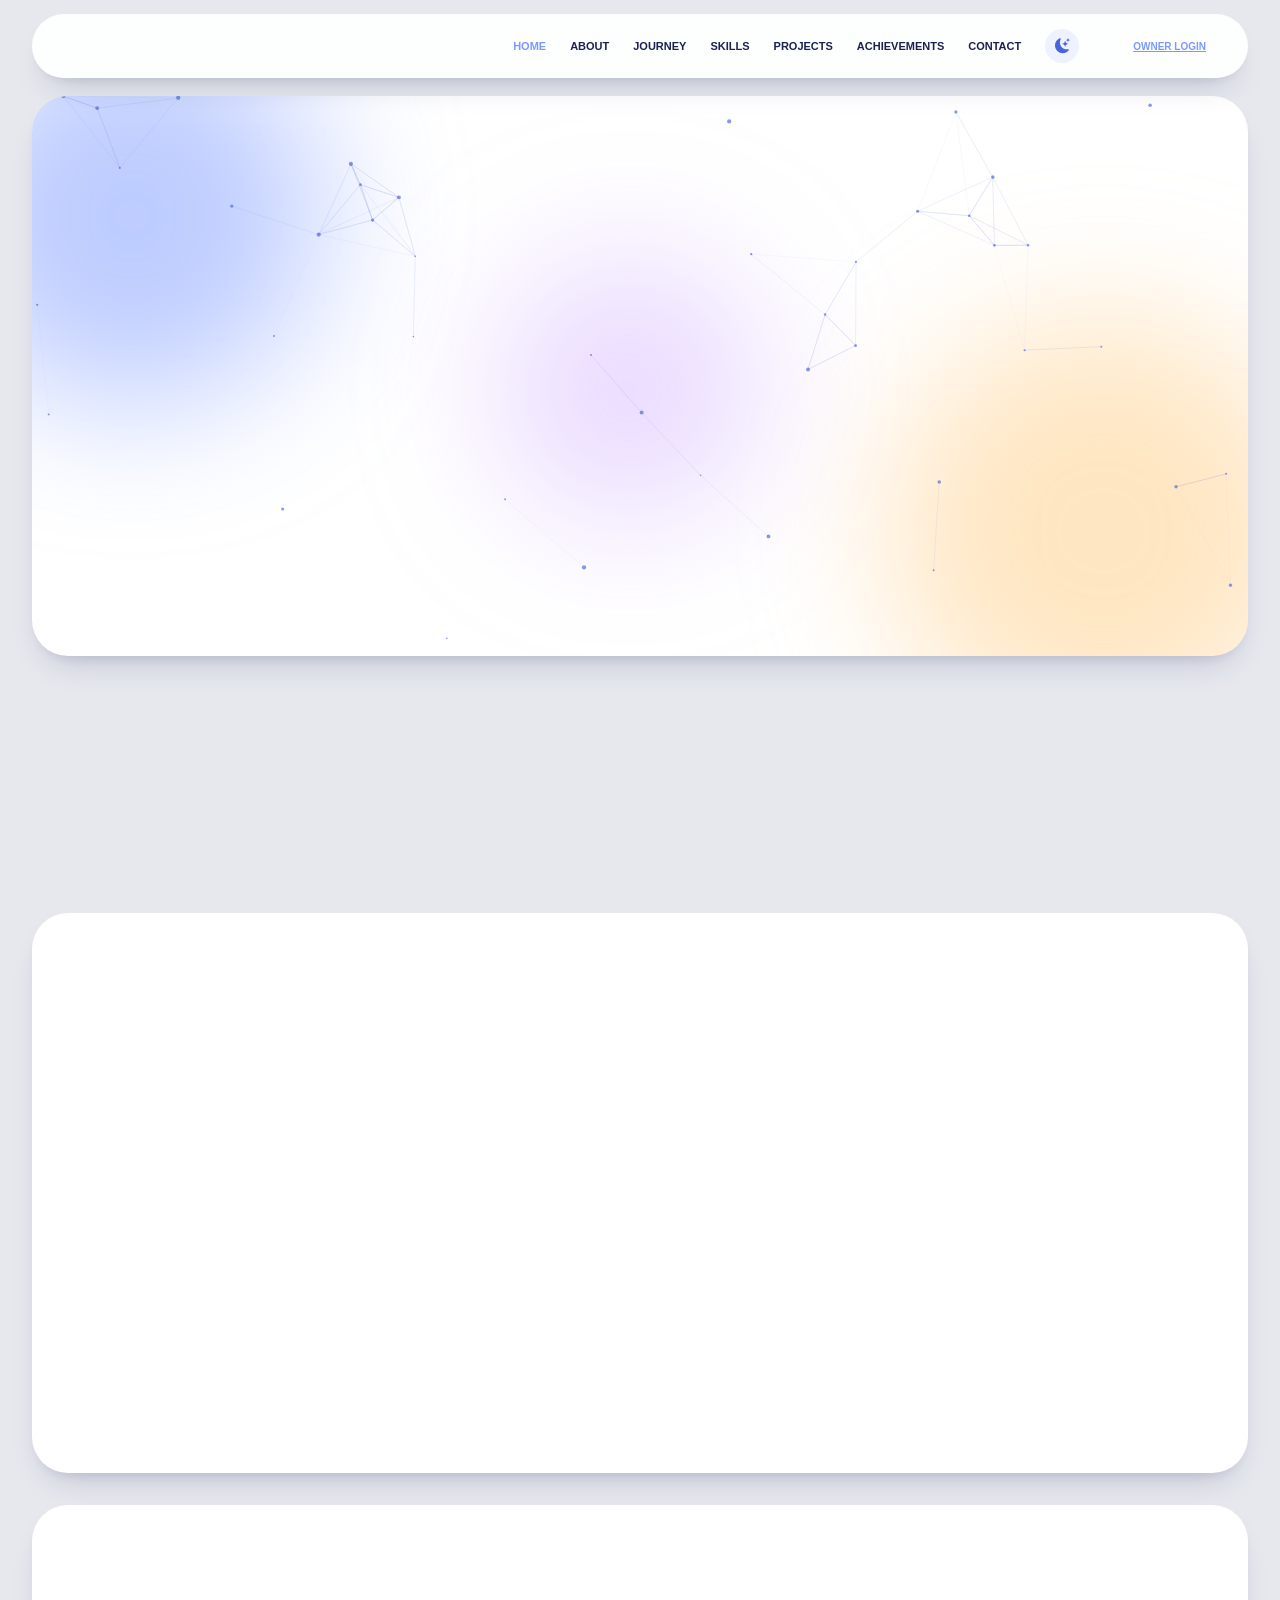
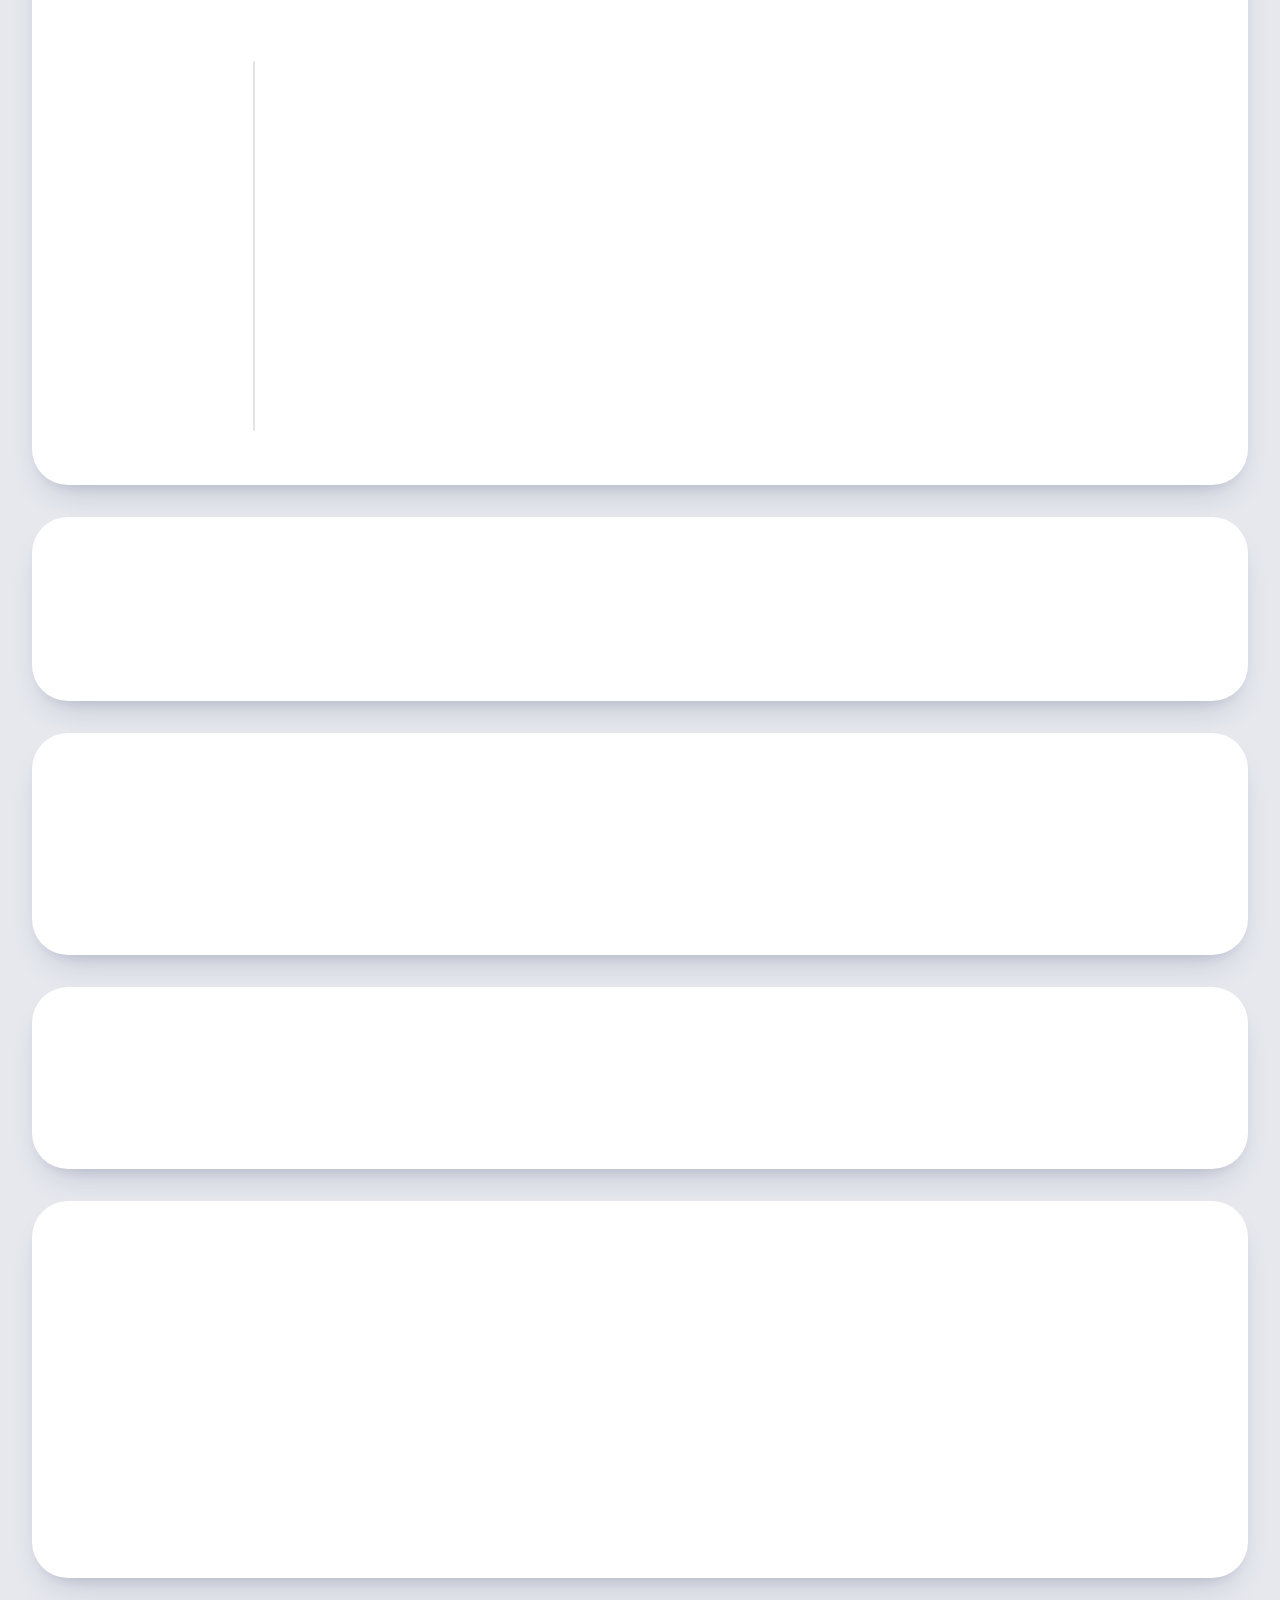
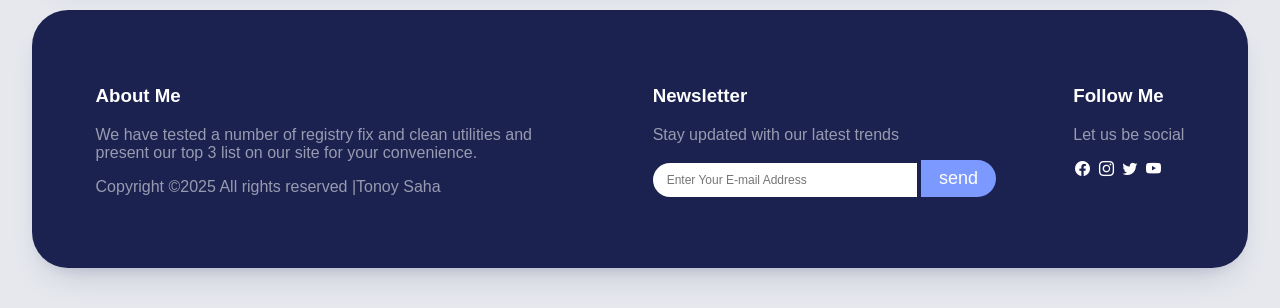
==== commit 59e57356: "made more reactive" ====
--- a/index.html
+++ b/index.html
@@ -7,6 +7,7 @@
   <link rel="stylesheet" href="https://cdn.jsdelivr.net/npm/devicon@2.15.1/devicon.min.css">
     <link rel="stylesheet" id="themeCss" href="style.css">
     <link rel="stylesheet" href="effects.css">
+    <link rel="stylesheet" href="mobile.css">
     <script>
     /* apply saved theme before first paint to avoid a flash */
     (function(){
@@ -36,11 +37,15 @@
                 <li><a href="#skills">Skills</a></li>
                 <li><a href="#projects">Projects</a></li>
                 <li><a href="#achievements">Achievements</a></li>
-                <li><a href="#contact">Contacs</a></li>
-                <li><button class="theme-toggle" id="themeToggle" type="button" aria-label="Switch to dark mode" title="Toggle dark / light"><i class="bi bi-moon-stars-fill"></i></button></li>
+                <li><a href="#contact">Contact</a></li>
+                <li class="li-theme"><button class="theme-toggle" id="themeToggle" type="button" aria-label="Switch to dark mode" title="Toggle dark / light"><i class="bi bi-moon-stars-fill"></i></button></li>
                 <li><span class="owner-pill" id="ownerPill">Editing as owner</span></li>
                 <li><button class="login-link" id="loginLink">Owner login</button></li>
             </ul>
+        </div>
+        <div class="header-actions">
+            <button class="theme-toggle" type="button" aria-label="Switch to dark mode" title="Toggle dark / light"><i class="bi bi-moon-stars-fill"></i></button>
+            <button class="nav-burger" id="navBurger" type="button" aria-label="Menu" aria-expanded="false"><i class="bi bi-list"></i></button>
         </div>
     </header>
    <!--section1 start-->
@@ -313,22 +318,26 @@
 
 <script>
 (function(){
-  var btn = document.getElementById('themeToggle');
+  var btns = document.querySelectorAll('.theme-toggle');
   var css = document.getElementById('themeCss');
-  if(!btn || !css) return;
+  if(!btns.length || !css) return;
   function current(){ return document.documentElement.getAttribute('data-theme') === 'dark' ? 'dark' : 'light'; }
   function paint(){
     var dark = current() === 'dark';
-    btn.innerHTML = dark ? '<i class="bi bi-sun-fill"></i>' : '<i class="bi bi-moon-stars-fill"></i>';
-    btn.setAttribute('aria-label', dark ? 'Switch to light mode' : 'Switch to dark mode');
+    btns.forEach(function(btn){
+      btn.innerHTML = dark ? '<i class="bi bi-sun-fill"></i>' : '<i class="bi bi-moon-stars-fill"></i>';
+      btn.setAttribute('aria-label', dark ? 'Switch to light mode' : 'Switch to dark mode');
+    });
   }
   paint();
-  btn.addEventListener('click', function(){
-    var next = current() === 'dark' ? 'light' : 'dark';
-    css.setAttribute('href', next === 'dark' ? 'style-dark.css' : 'style.css');
-    document.documentElement.setAttribute('data-theme', next);
-    try{ localStorage.setItem('theme', next); }catch(e){}
-    paint();
+  btns.forEach(function(btn){
+    btn.addEventListener('click', function(){
+      var next = current() === 'dark' ? 'light' : 'dark';
+      css.setAttribute('href', next === 'dark' ? 'style-dark.css' : 'style.css');
+      document.documentElement.setAttribute('data-theme', next);
+      try{ localStorage.setItem('theme', next); }catch(e){}
+      paint();
+    });
   });
 })();
 </script>
--- a/style.css
+++ b/style.css
@@ -1,4 +1,9 @@
-
+/* ===================================================================
+   Floating-island theme
+   Grey page  ->  every section is a white island that lights up in its own color on hover that floats
+   above it (rounded corners + layered shadow). Cards inside each island
+   are white so the details pop against the island color.
+   =================================================================== */
 :root{
     --accent:#7c99ff;
     --accent-deep:#4a63d6;
--- a/effects.css
+++ b/effects.css
@@ -1,3 +1,8 @@
+/* ===================================================================
+   effects.css — modern animations & graphics, shared by light + dark.
+   Loads AFTER style.css / style-dark.css (see index.html).
+   Colors come from the variables below, switched by html[data-theme].
+   =================================================================== */
 :root{
     --fx-rgb: 74,99,214;
     --fx-gold: #f0a81c;
--- a/mobile.css
+++ b/mobile.css
@@ -0,0 +1,149 @@
+/* ===================================================================
+   mobile.css — phone & tablet fixes. Loads LAST (after effects.css).
+   Works for both light and dark themes (uses the shared variables).
+   =================================================================== */
+
+/* never allow sideways scrolling */
+body{ overflow-x:hidden; }
+
+/* header mobile actions (theme toggle + burger) are hidden on desktop */
+.header-actions{ display:none; align-items:center; gap:10px; }
+.nav-burger{
+    width:38px; height:38px; border:none; border-radius:50%; cursor:pointer;
+    display:inline-flex; align-items:center; justify-content:center; font-size:20px;
+    background:var(--card-bg, #eef2ff); color:var(--ink, #1b2250);
+    transition:background .25s ease, color .25s ease, transform .25s ease;
+}
+.nav-burger:hover, .nav-burger:active{ background:var(--accent); color:#fff; }
+
+/* ---------------------------------------------------------------
+   <= 960px : collapse the long nav into a hamburger dropdown
+   --------------------------------------------------------------- */
+@media (max-width: 960px){
+    header{ height:56px; min-height:56px; padding:0 12px 0 14px; border-radius:999px; flex-wrap:nowrap; }
+    header .logo img{ height:30px; }
+    .header-actions{ display:flex; margin-left:auto; }
+    header .navbar li.li-theme{ display:none; }
+
+    header .navbar{
+        display:none; position:absolute; top:calc(100% + 10px); left:0; right:0; margin:0;
+        padding:10px; border-radius:24px; box-sizing:border-box;
+        background:var(--fx-modal, #fff);
+        box-shadow:0 26px 50px -18px rgba(0,0,0,.55), inset 0 0 0 1px var(--fx-line, rgba(0,0,0,.08));
+        max-height:calc(100vh - 100px); overflow-y:auto;
+        font-size:13px;
+    }
+    header.nav-open .navbar{ display:block; animation: navDrop .25s ease both; }
+    header .navbar ul{ flex-direction:column; align-items:stretch; flex-wrap:nowrap; }
+    header .navbar ul li{ padding:0; }
+    header .navbar ul li a{
+        display:block; padding:14px 16px; border-radius:14px; font-size:13px;
+    }
+    header .navbar ul li a:hover, header .navbar ul li a:active{ background:rgba(var(--fx-rgb, 74,99,214), .12); }
+    header .login-link{ display:block; width:100%; text-align:left; padding:14px 16px; font-size:12px; }
+    header .owner-pill{ margin:6px 16px; }
+}
+@keyframes navDrop{ from{ opacity:0; transform:translateY(-8px); } to{ opacity:1; transform:none; } }
+
+/* ---------------------------------------------------------------
+   <= 900px : tablets + phones
+   --------------------------------------------------------------- */
+@media (max-width: 900px){
+    body{ padding-top:84px; background-attachment:scroll; }
+    section{ scroll-margin-top:86px; }
+
+    /* lighter on battery + GPU */
+    html[data-theme="dark"] .skill-card, html[data-theme="dark"] .proj-card,
+    html[data-theme="dark"] .cert-card, html[data-theme="dark"] .stat,
+    html[data-theme="dark"] .tl-card, html[data-theme="dark"] .contact-item{
+        -webkit-backdrop-filter:none; backdrop-filter:none;
+        background-color:rgba(255,255,255,.06) !important;
+    }
+    .hero-blobs span{ filter:blur(48px); }
+    .hero-blobs .b1{ width:260px; height:260px; }
+    .hero-blobs .b2{ width:280px; height:280px; }
+    .hero-blobs .b3{ display:none; }
+
+    /* hero + about: centred, comfortable reading */
+    .section1, .section2{ gap:22px; padding:34px 20px; }
+    .half1 h3, .half4 h3{ font-size:13px; }
+    .half1 p, .half4 p{ font-size:15px; max-width:100%; }
+    .half2{ justify-content:center; }
+    .half2 img, .half3 img{ width:100%; max-width:380px; margin:0 auto; display:block; }
+
+    /* section headings: allow wrapping, no squashed line-height */
+    .firsttext h1{ font-size:28px; line-height:1.2; }
+    .firsttext p{ width:auto; max-width:100%; padding-top:14px; font-size:14px; line-height:1.6; }
+    .section3{ padding:40px 14px 30px; }
+    .skillsSection{ padding:40px 12px 34px; }
+    .section5{ padding:20px 14px 30px; }
+    .section5 .txt h1{ font-size:26px; margin-top:20px; }
+    .section6{ padding:20px 14px 40px; }
+    .section6 .txt2 h1{ font-size:26px; }
+
+    /* stats: keep 3 across, just smaller */
+    .statsStrip{ padding:18px 12px; }
+    .stats-grid{ grid-template-columns:repeat(3, 1fr); gap:10px; }
+    .stat{ padding:16px 6px; border-radius:16px; }
+    .stat-num{ font-size:28px; }
+    .stat-label{ font-size:9.5px; letter-spacing:.8px; }
+
+    /* cards */
+    .proj-grid{ grid-template-columns:1fr; gap:18px; }
+    .proj-card img{ height:190px; }
+    .skillsGrid{ width:100%; gap:12px; }
+    .skill-card{ width:96px; padding:14px 8px; border-radius:16px; }
+    .mq-set .skill-card{ margin-right:14px; }
+    .section5 .imgg figure{ height:200px; }
+
+    /* journey timeline */
+    .journey{ padding:40px 14px 34px; }
+    .timeline{ padding-left:34px; margin-top:26px; }
+    .timeline::before, .timeline::after{ left:10px; }
+    .tl-dot{ left:-32px; top:22px; }
+    .tl-card{ padding:16px 18px; }
+    .tl-card:hover{ transform:none; }
+
+    /* footer: the inline 480px paragraph width was overflowing phones */
+    .footer{ padding:34px 20px; }
+    .footer .foot{ gap:26px; }
+    .footer .foot .foot1{ width:100%; }
+    .footer .foot .foot1 p{ width:auto !important; max-width:100%; }
+    .footer .foot .foot1 input{ width:calc(100% - 78px); box-sizing:border-box; padding:11px 14px; }
+    .footer .foot .foot1 button{ padding:9px 14px; }
+    .footer .foot .foot1 i{ font-size:20px; padding:6px 8px 6px 0; }
+
+    /* pop-ups */
+    .modal-back{ padding:12px; }
+    .modal{ padding:20px; border-radius:20px; }
+    .pd-modal{ padding:20px; border-radius:22px; }
+    .pd-media img{ max-height:230px; }
+    .scroll-progress{ height:2px; }
+}
+
+/* ---------------------------------------------------------------
+   <= 600px : phones
+   --------------------------------------------------------------- */
+@media (max-width: 600px){
+    header, .statsStrip, .journey,
+    .section1, .section2, .skillsSection, .section3, .section5, .section6, .footer{ width:calc(100% - 20px); }
+    header{ top:8px; }
+    body{ padding-top:76px; }
+    .section1, .section2, .skillsSection, .section3, .section5, .section6, .statsStrip, .journey, .footer{
+        border-radius:24px; margin-bottom:14px;
+    }
+    .half1 h1, .half4 h1{ font-size:32px; }
+    .typed-line{ font-size:16px; }
+    .contact-item{ padding:16px; }
+    .contact-item p{ word-break:break-word; }
+    .pl-mark{ font-size:38px; }
+}
+
+/* very small phones */
+@media (max-width: 380px){
+    .half1 h1, .half4 h1{ font-size:28px; }
+    .stat-num{ font-size:24px; }
+    .stat-label{ font-size:8.5px; }
+    .skill-card{ width:88px; }
+    .firsttext h1{ font-size:25px; }
+}
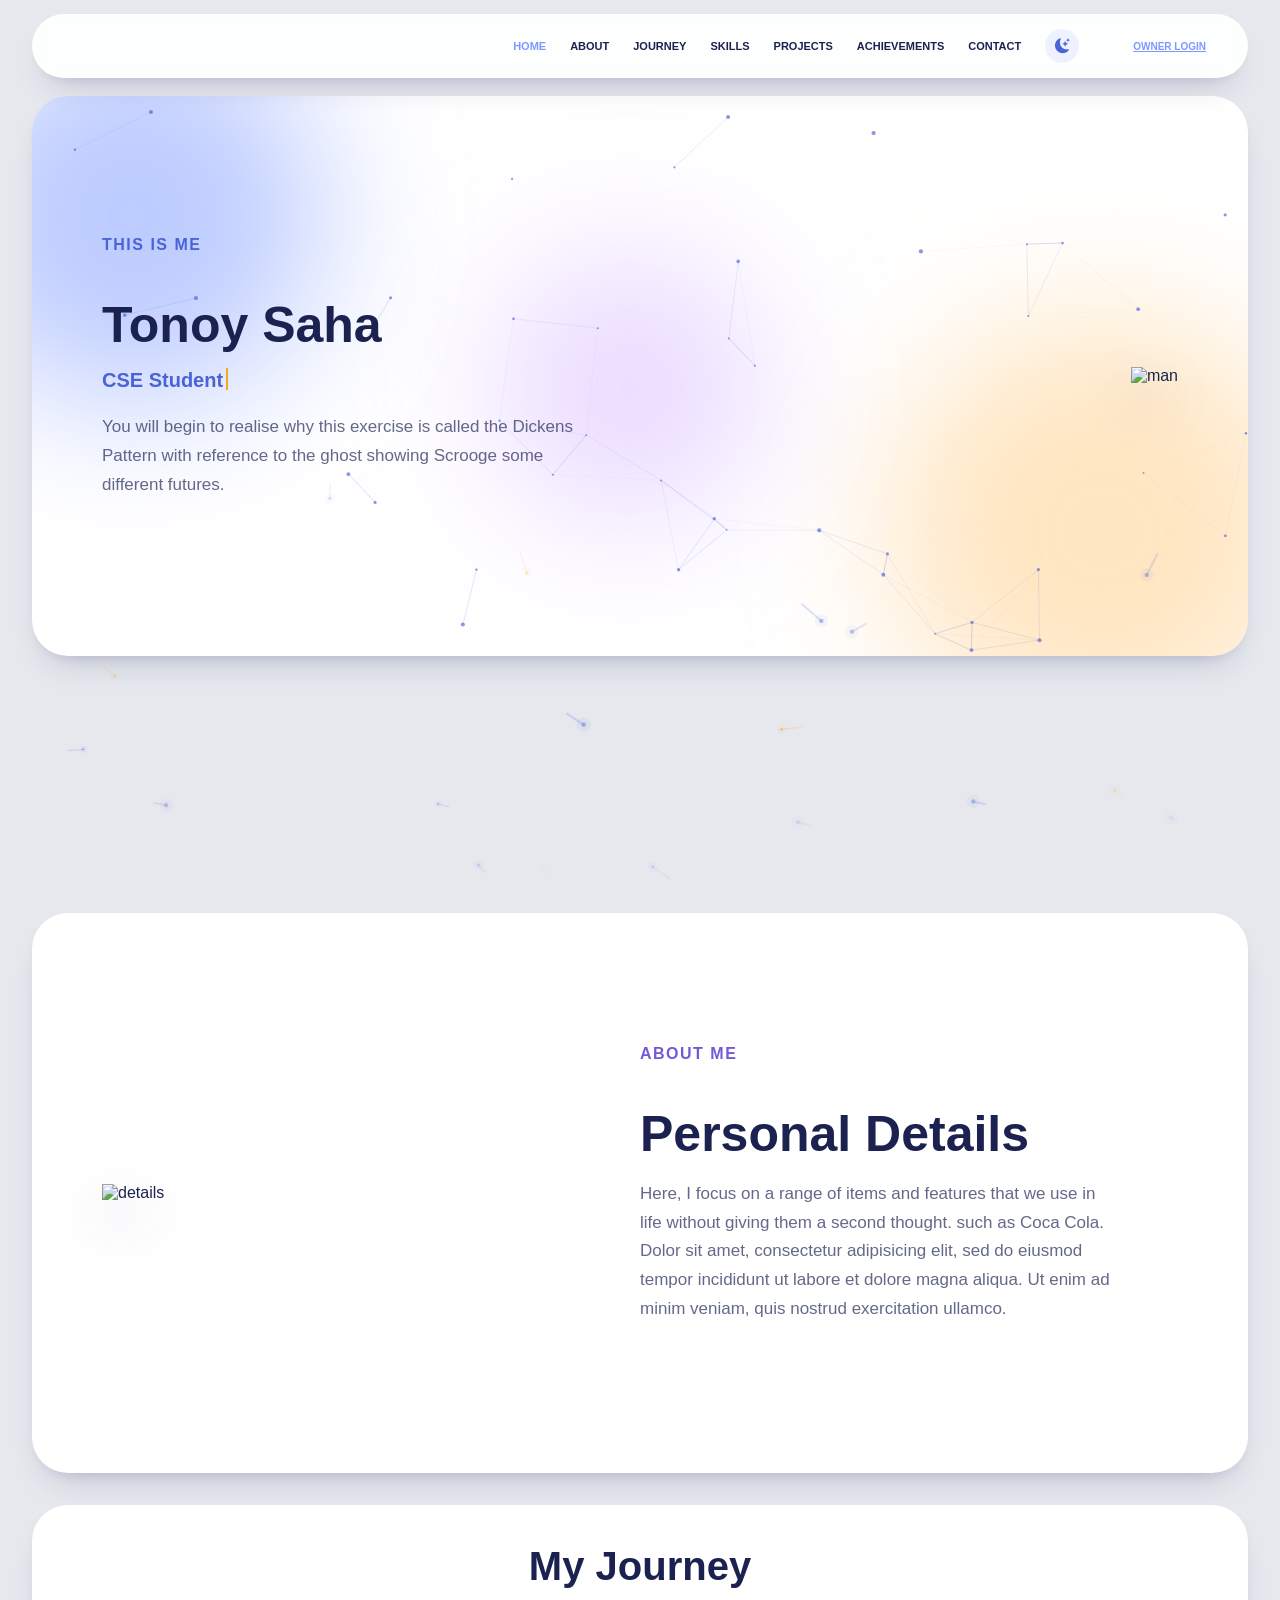
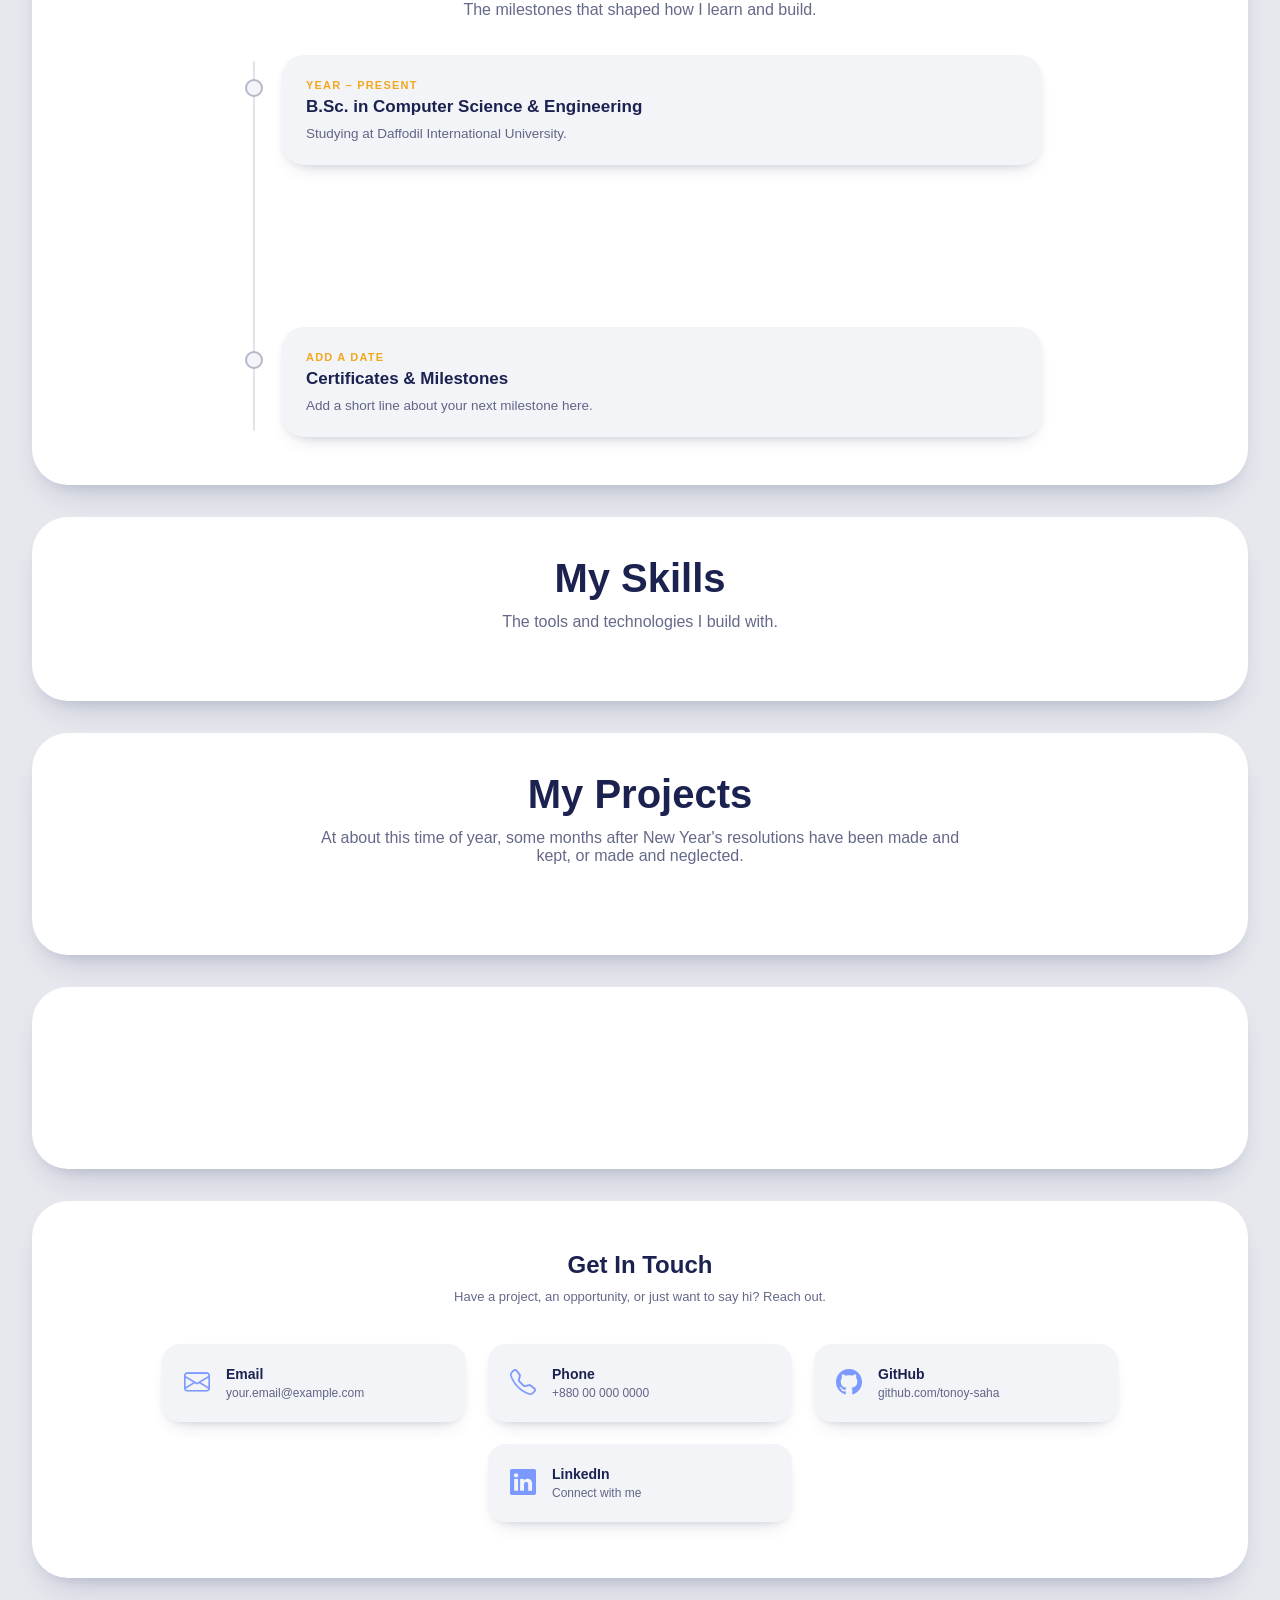
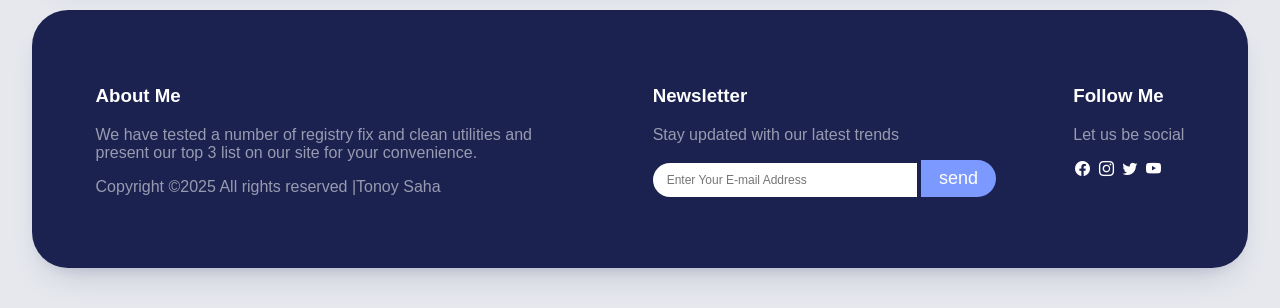
==== commit ac40e234: "added swarm effect" ====
--- a/index.html
+++ b/index.html
@@ -7,6 +7,7 @@
   <link rel="stylesheet" href="https://cdn.jsdelivr.net/npm/devicon@2.15.1/devicon.min.css">
     <link rel="stylesheet" id="themeCss" href="style.css">
     <link rel="stylesheet" href="effects.css">
+    <link rel="stylesheet" href="swarm.css">
     <link rel="stylesheet" href="mobile.css">
     <script>
     /* apply saved theme before first paint to avoid a flash */
@@ -342,6 +343,7 @@
 })();
 </script>
 <script src="effects.js" defer></script>
+<script src="swarm.js" defer></script>
 <script type="module" src="script.js"></script>
 </body>
 </html>
--- a/style.css
+++ b/style.css
@@ -1,9 +1,4 @@
-/* ===================================================================
-   Floating-island theme
-   Grey page  ->  every section is a white island that lights up in its own color on hover that floats
-   above it (rounded corners + layered shadow). Cards inside each island
-   are white so the details pop against the island color.
-   =================================================================== */
+/* Floating-island theme */
 :root{
     --accent:#7c99ff;
     --accent-deep:#4a63d6;
@@ -669,7 +664,7 @@
     box-shadow: 0 26px 44px -20px rgba(90,120,240,0.50), 0 8px 18px -8px rgba(90,120,240,0.30);
 }
 
-/* cards: soft grey on the white island, frosted white while the island is lit, solid white on their own hover */
+/* cards */
 .skill-card, .proj-card, .section5 .imgg .cert-card, .contact-item{
     background-color: var(--card-bg);
     transition: background-color .3s ease, transform .2s ease, box-shadow .3s ease;
--- a/effects.css
+++ b/effects.css
@@ -1,8 +1,4 @@
-/* ===================================================================
-   effects.css — modern animations & graphics, shared by light + dark.
-   Loads AFTER style.css / style-dark.css (see index.html).
-   Colors come from the variables below, switched by html[data-theme].
-   =================================================================== */
+/* effects.css */
 :root{
     --fx-rgb: 74,99,214;
     --fx-gold: #f0a81c;
@@ -34,9 +30,7 @@
     --fx-tint-b:#1d1a44; --fx-glow-b: rgba(130,100,255,.40);
 }
 
-/* ---------- fix: keep hover lift working on animated cards ----------
-   The old `animation ... both` froze cards at translateY(0) and blocked
-   the hover transform. `backwards` still plays the entrance + stagger. */
+/* fix: keep hover lift working on animated cards */
 .skill-card, .proj-card, .cert-card{ animation-fill-mode: backwards !important; }
 
 /* ---------- intro loader (plays once per browser session) ---------- */
--- a/swarm.css
+++ b/swarm.css
@@ -0,0 +1,11 @@
+/* swarm.css - particle-swarm scroll reveal (pairs with swarm.js) */
+.swarm-canvas{ position:fixed; inset:0; width:100%; height:100%; pointer-events:none; z-index:45; }
+
+html.swarm-on .reveal:not(.swarm-done){ opacity:0; transform:scale(.96); filter:blur(10px); transition:none; }
+html.swarm-on .reveal.swarm-in{
+    opacity:1; transform:none; filter:none;
+    transition: opacity .9s ease, transform .9s cubic-bezier(.2,.8,.2,1), filter .9s ease;
+}
+html.swarm-on .sw-hold{ opacity:0 !important; animation:none !important; }
+
+@media (prefers-reduced-motion: reduce){ .swarm-canvas{ display:none; } }
--- a/mobile.css
+++ b/mobile.css
@@ -1,7 +1,4 @@
-/* ===================================================================
-   mobile.css — phone & tablet fixes. Loads LAST (after effects.css).
-   Works for both light and dark themes (uses the shared variables).
-   =================================================================== */
+/* mobile.css */
 
 /* never allow sideways scrolling */
 body{ overflow-x:hidden; }
@@ -16,9 +13,7 @@
 }
 .nav-burger:hover, .nav-burger:active{ background:var(--accent); color:#fff; }
 
-/* ---------------------------------------------------------------
-   <= 960px : collapse the long nav into a hamburger dropdown
-   --------------------------------------------------------------- */
+/* <= 960px : collapse the long nav into a hamburger dropdown */
 @media (max-width: 960px){
     header{ height:56px; min-height:56px; padding:0 12px 0 14px; border-radius:999px; flex-wrap:nowrap; }
     header .logo img{ height:30px; }
@@ -45,9 +40,7 @@
 }
 @keyframes navDrop{ from{ opacity:0; transform:translateY(-8px); } to{ opacity:1; transform:none; } }
 
-/* ---------------------------------------------------------------
-   <= 900px : tablets + phones
-   --------------------------------------------------------------- */
+/* <= 900px : tablets + phones */
 @media (max-width: 900px){
     body{ padding-top:84px; background-attachment:scroll; }
     section{ scroll-margin-top:86px; }
@@ -121,9 +114,7 @@
     .scroll-progress{ height:2px; }
 }
 
-/* ---------------------------------------------------------------
-   <= 600px : phones
-   --------------------------------------------------------------- */
+/* <= 600px : phones */
 @media (max-width: 600px){
     header, .statsStrip, .journey,
     .section1, .section2, .skillsSection, .section3, .section5, .section6, .footer{ width:calc(100% - 20px); }
